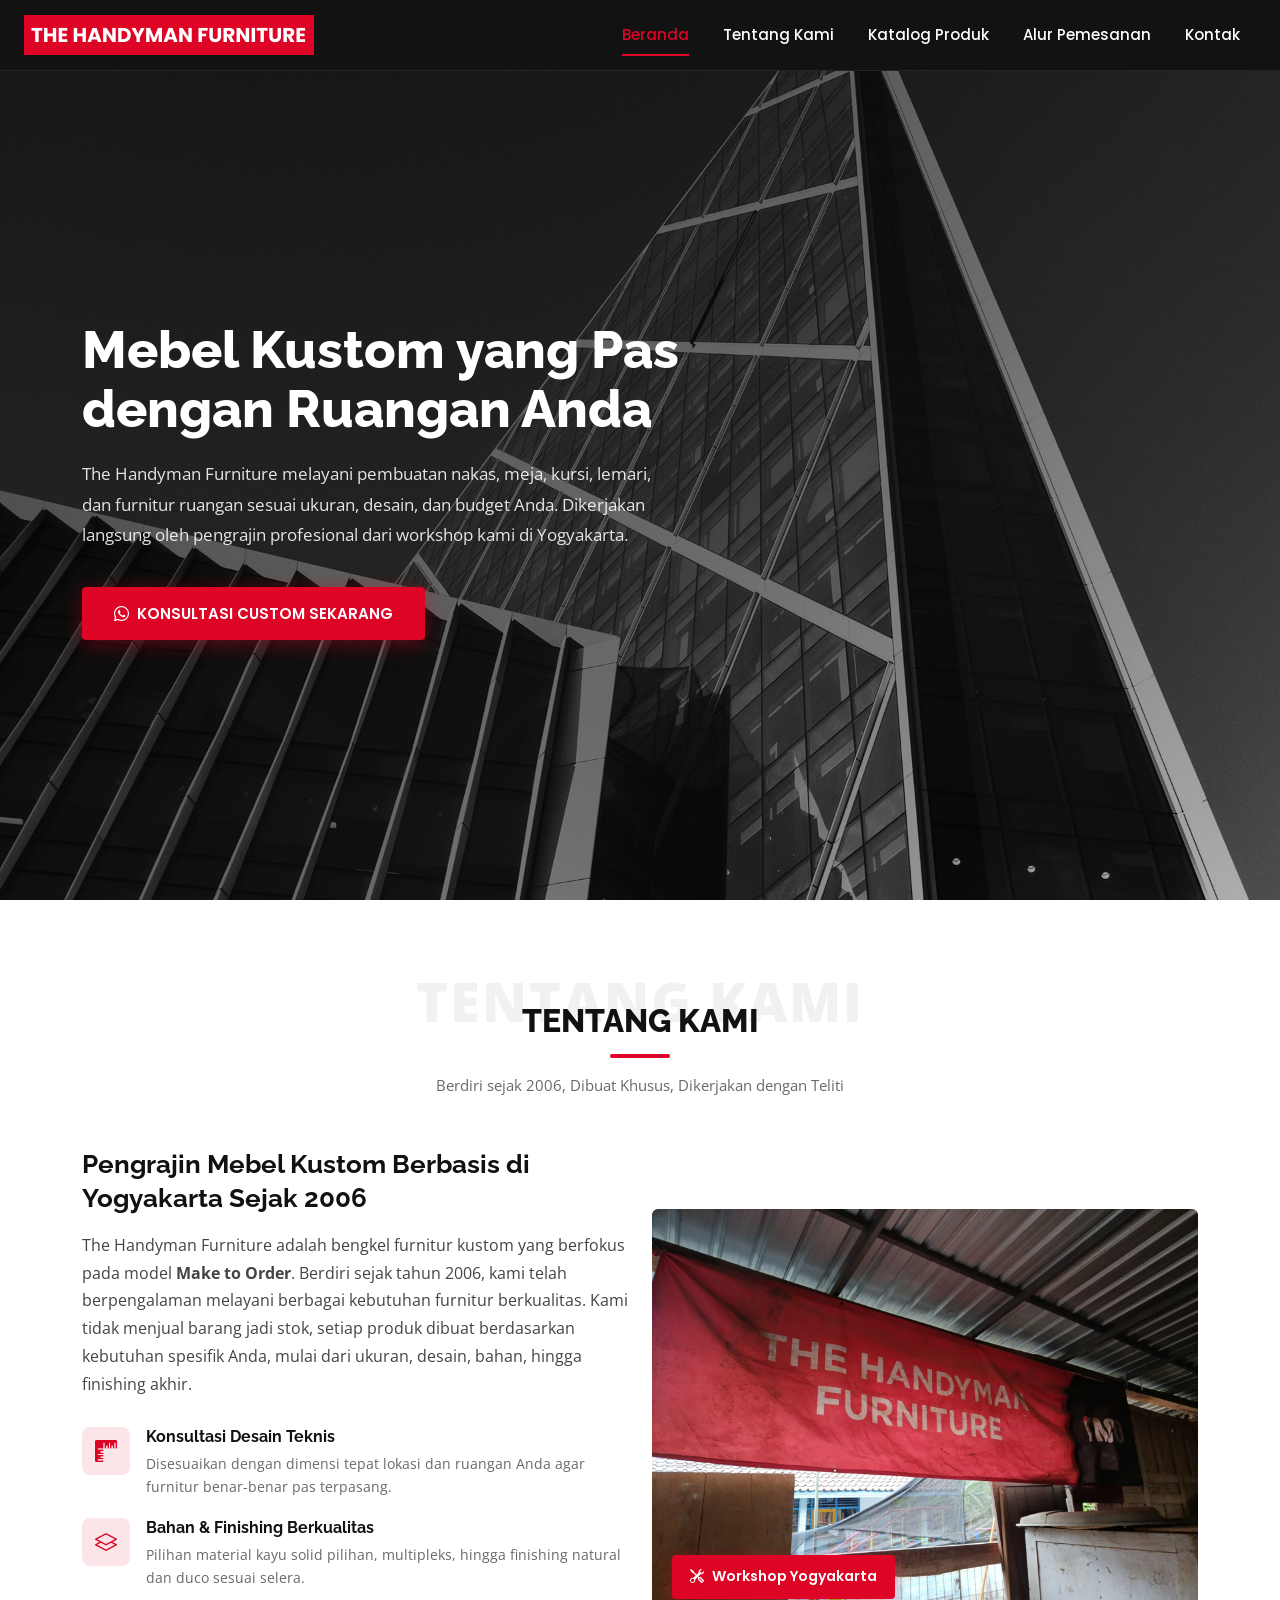
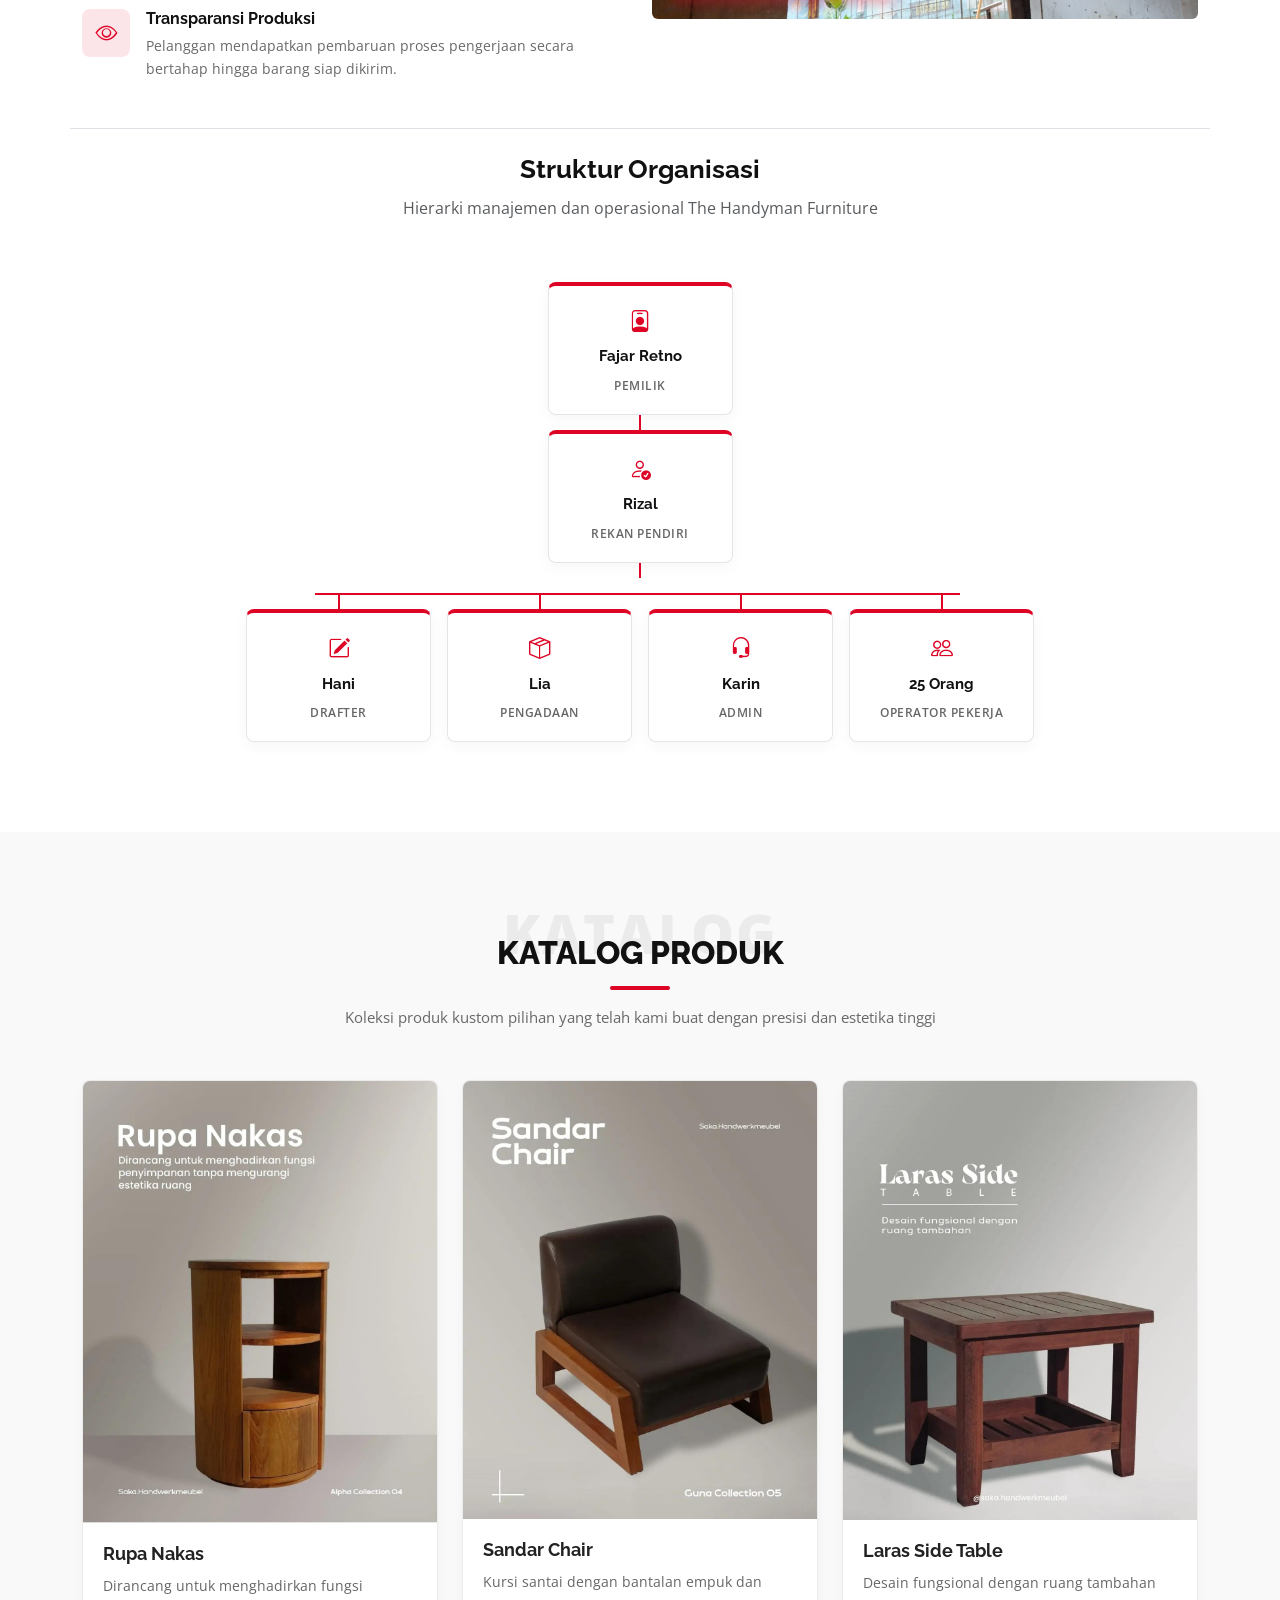
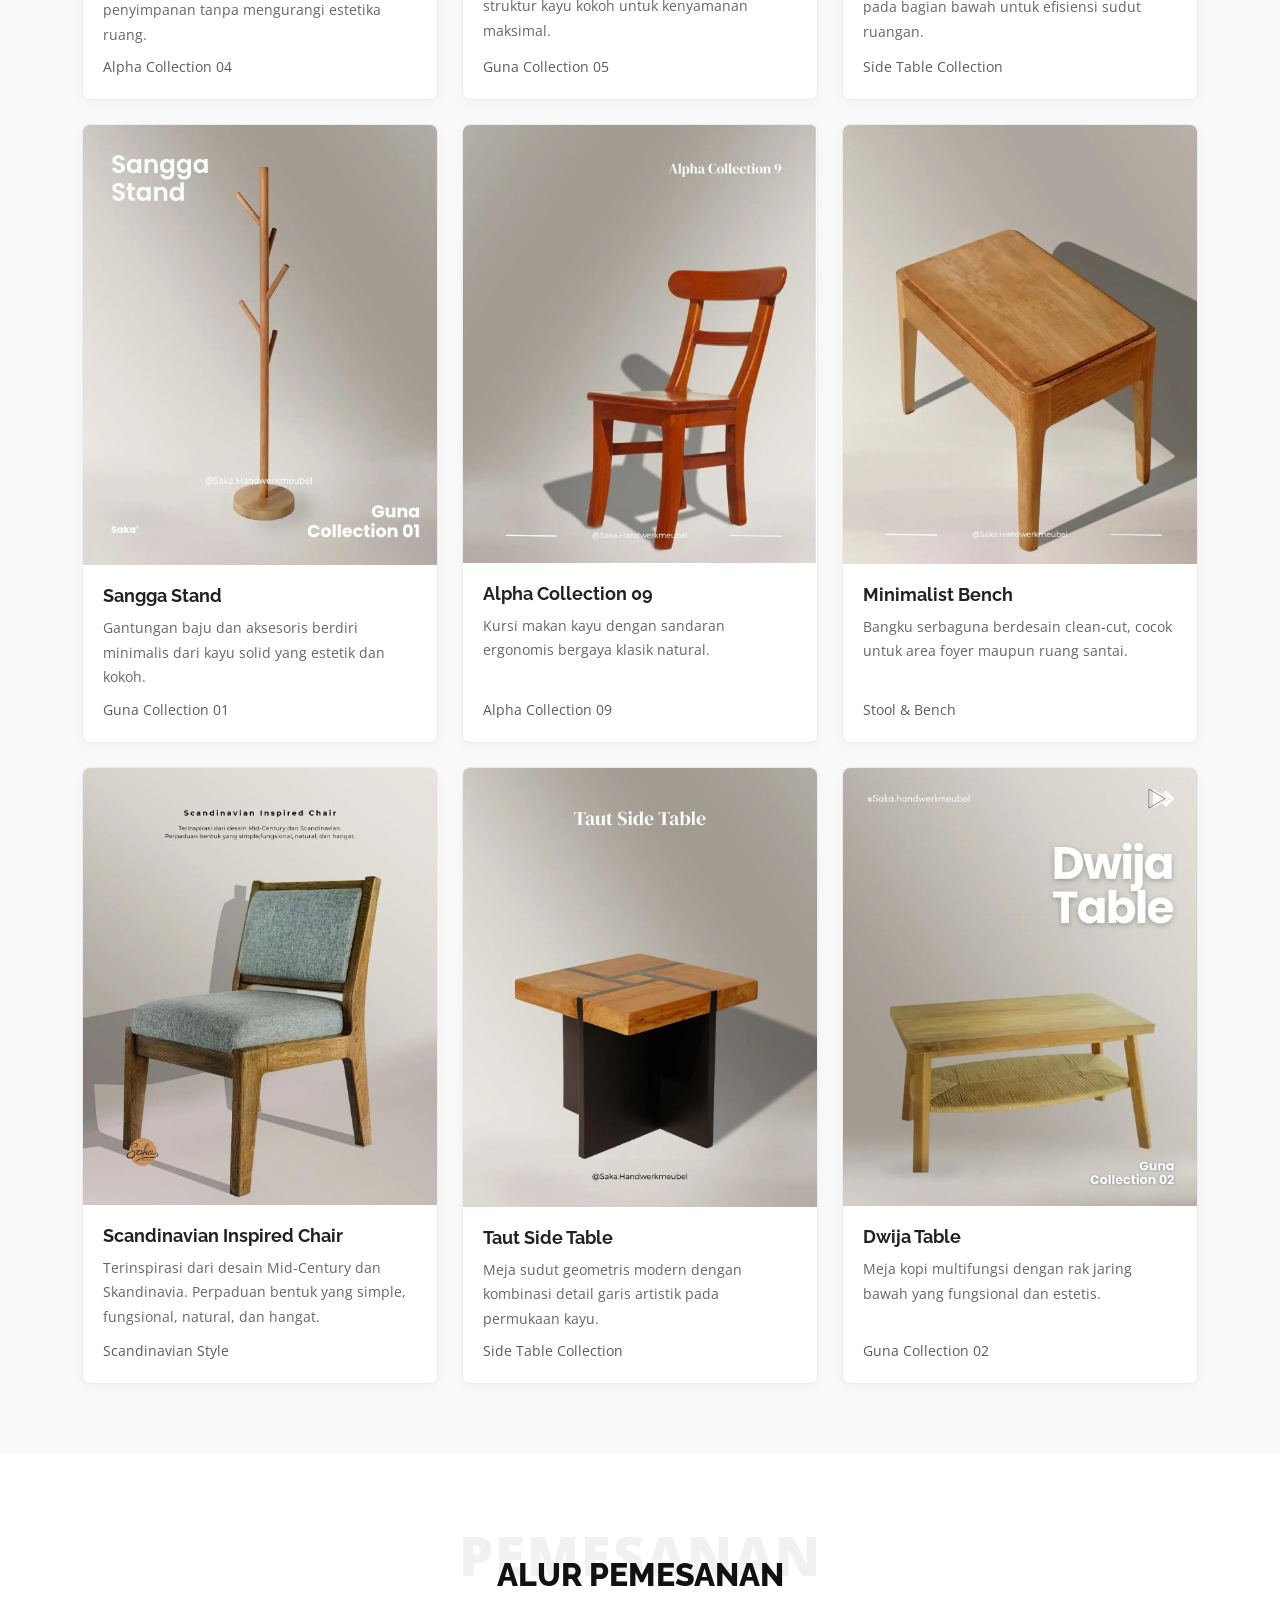
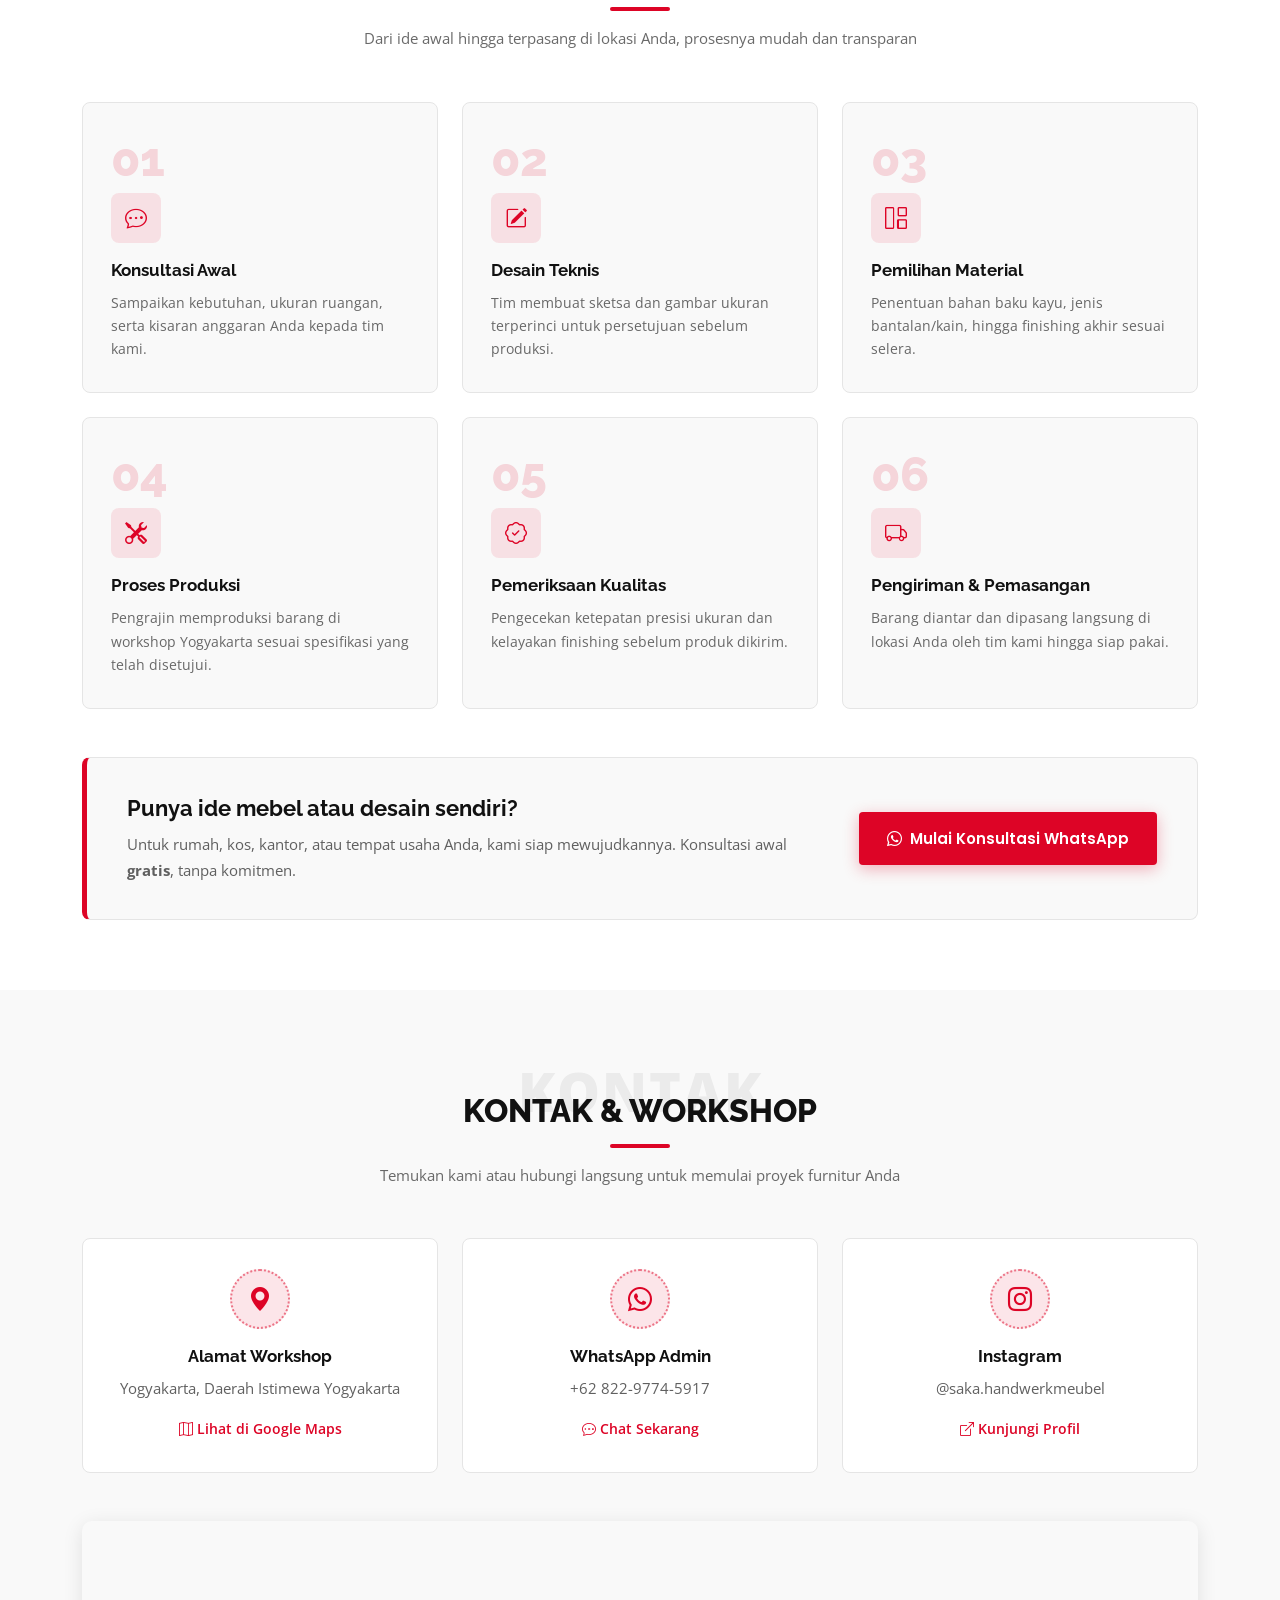
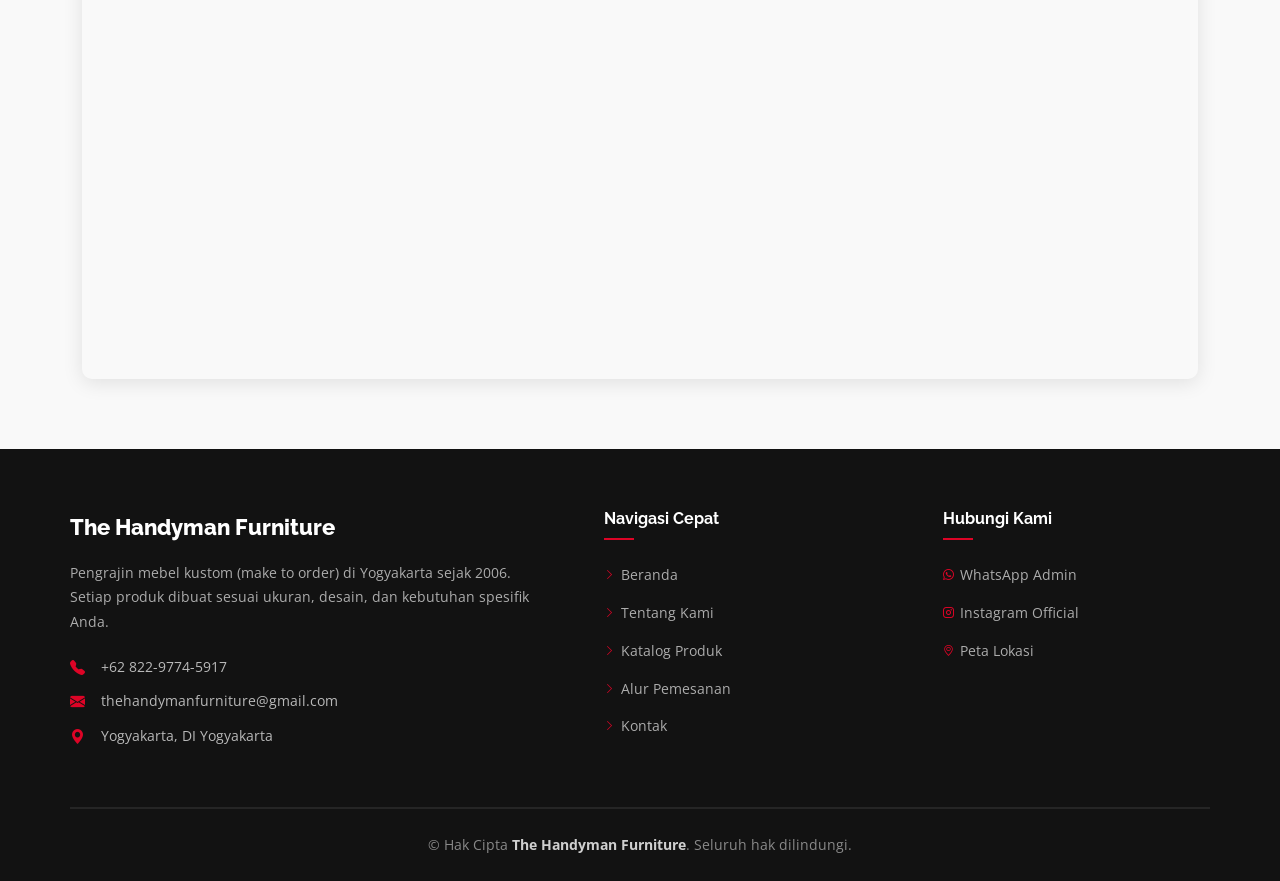
==== index.html @ cf886411 "initial commit" ====
<!DOCTYPE html>
<html lang="id">

<head>
  <meta charset="utf-8">
  <meta content="width=device-width, initial-scale=1.0" name="viewport">
  <title>The Handyman Furniture</title>
  <meta name="description" content="The Handyman Furniture melayani pembuatan mebel kustom (make to order) di Yogyakarta. Meja, kursi, nakas, lemari, dan furnitur ruangan sesuai ukuran dan desain Anda.">
  <meta name="keywords" content="mebel kustom yogyakarta, furniture custom, nakas yogyakarta, kursi kayu, meja kustom, make to order furniture">

  <!-- Favicon -->
  <link href="assets/img/icon-THF.png" rel="icon">
  <link href="assets/img/icon-THF.png" rel="apple-touch-icon">

  <!-- Fonts -->
  <link href="https://fonts.googleapis.com" rel="preconnect">
  <link href="https://fonts.gstatic.com" rel="preconnect" crossorigin>
  <link href="https://fonts.googleapis.com/css2?family=Open+Sans:wght@300;400;500;600;700&family=Poppins:wght@300;400;500;600;700&family=Raleway:wght@300;400;500;600;700;800&display=swap" rel="stylesheet">

  <!-- Vendor CSS -->
  <link href="assets/vendor/bootstrap/css/bootstrap.min.css" rel="stylesheet">
  <link href="assets/vendor/bootstrap-icons/bootstrap-icons.css" rel="stylesheet">
  <link href="assets/vendor/aos/aos.css" rel="stylesheet">

  <!-- Main CSS -->
  <link href="assets/css/main.css" rel="stylesheet">
</head>

<body class="index-page">

  <!-- ======= HEADER / NAVBAR ======= -->
  <header id="header" class="header fixed-top">
    <div class="branding d-flex align-items-center">
      <div class="container-fluid px-4 position-relative d-flex align-items-center justify-content-between">

        <!-- Logo Navbar -->
        <a href="index.html" class="logo d-flex align-items-center">
          <img src="assets/img/logo-navbar.png" alt="The Handyman Furniture Logo" onerror="this.onerror=null; this.src='assets/img/icon-THF.png';">
        </a>

        <!-- Nav Menu -->
        <nav id="navmenu" class="navmenu ms-auto">
          <ul>
            <li><a href="#hero" class="active">Beranda</a></li>
            <li><a href="#tentang">Tentang Kami</a></li>
            <li><a href="#katalog">Katalog Produk</a></li>
            <li><a href="#pemesanan">Alur Pemesanan</a></li>
            <li><a href="#kontak">Kontak</a></li>
          </ul>
          <i class="mobile-nav-toggle d-xl-none bi bi-list" id="mobile-toggle-btn"></i>
        </nav>

      </div>
    </div>
  </header>
  <!-- End Header -->

  <main class="main">

    <!-- ======= BAGIAN 1: HERO SECTION ======= -->
    <section id="hero" class="hero section dark-background">

      <img src="assets/img/hero-bg.jpg" alt="Workshop Mebel Kustom Yogyakarta">

      <div class="container">
        <div class="row justify-content-start">
          <div class="col-lg-8">
            <h2>Mebel Kustom yang Pas dengan Ruangan Anda</h2>
            <p>The Handyman Furniture melayani pembuatan nakas, meja, kursi, lemari, dan furnitur ruangan sesuai ukuran, desain, dan budget Anda. Dikerjakan langsung oleh pengrajin profesional dari workshop kami di Yogyakarta.</p>
            <a href="https://wa.me/6282297745917?text=Halo%20The%20Handyman%20Furniture,%20saya%20ingin%20berkonsultasi%20mengenai%20pembuatan%20furnitur%20kustom%20sesuai%20ukuran%20ruangan%20saya." target="_blank" class="btn-cta-hero">
              <i class="bi bi-whatsapp me-2"></i>KONSULTASI CUSTOM SEKARANG
            </a>
          </div>
        </div>
      </div>

    </section>
    <!-- /Hero Section -->

    <!-- ======= BAGIAN 2: TENTANG KAMI ======= -->
    <section id="tentang" class="about section">

      <div class="container section-title">
        <span>Tentang Kami</span>
        <h2>Tentang Kami</h2>
        <p>Berdiri sejak 2006, Dibuat Khusus, Dikerjakan dengan Teliti</p>
      </div>

      <div class="container">
        <div class="row gy-4 align-items-center mb-5">

          <div class="col-lg-6 order-1 order-lg-2">
            <div class="about-img-wrapper">
              <img src="assets/img/The-Handyman-Furniture-Banner.jpeg" class="img-fluid rounded" alt="The Handyman Furniture Banner" onerror="this.onerror=null; this.src='assets/img/about-workshop.jpg';">
              <div class="about-badge">
                <i class="bi bi-tools"></i>
                <span>Workshop Yogyakarta</span>
              </div>
            </div>
          </div>

          <div class="col-lg-6 order-2 order-lg-1 content">
            <h3>Pengrajin Mebel Kustom Berbasis di Yogyakarta Sejak 2006</h3>
            <p class="about-desc">
              The Handyman Furniture adalah bengkel furnitur kustom yang berfokus pada model <strong>Make to Order</strong>. Berdiri sejak tahun 2006, kami telah berpengalaman melayani berbagai kebutuhan furnitur berkualitas. Kami tidak menjual barang jadi stok, setiap produk dibuat berdasarkan kebutuhan spesifik Anda, mulai dari ukuran, desain, bahan, hingga finishing akhir.
            </p>
            <ul class="about-features">
              <li>
                <div class="feature-icon"><i class="bi bi-rulers"></i></div>
                <div class="feature-text">
                  <h5>Konsultasi Desain Teknis</h5>
                  <p>Disesuaikan dengan dimensi tepat lokasi dan ruangan Anda agar furnitur benar-benar pas terpasang.</p>
                </div>
              </li>
              <li>
                <div class="feature-icon"><i class="bi bi-layers"></i></div>
                <div class="feature-text">
                  <h5>Bahan &amp; Finishing Berkualitas</h5>
                  <p>Pilihan material kayu solid pilihan, multipleks, hingga finishing natural dan duco sesuai selera.</p>
                </div>
              </li>
              <li>
                <div class="feature-icon"><i class="bi bi-eye"></i></div>
                <div class="feature-text">
                  <h5>Transparansi Produksi</h5>
                  <p>Pelanggan mendapatkan pembaruan proses pengerjaan secara bertahap hingga barang siap dikirim.</p>
                </div>
              </li>
            </ul>
          </div>

        </div>

        <!-- Struktur Organisasi Bagan -->
        <div class="row mt-5 pt-4 border-top">
          <div class="col-12 text-center mb-4">
            <h3 class="fw-bold mb-2">Struktur Organisasi</h3>
            <p class="text-muted">Hierarki manajemen dan operasional The Handyman Furniture</p>
          </div>
          
          <div class="col-12">
            <div class="org-chart">
              
              <!-- Level 1: Pemilik -->
              <div class="org-level">
                <div class="org-card">
                  <i class="bi bi-person-badge"></i>
                  <h5>Fajar Retno</h5>
                  <span>Pemilik</span>
                </div>
              </div>

              <!-- Level 2: Rekan Pendiri -->
              <div class="org-level">
                <div class="org-card">
                  <i class="bi bi-person-check"></i>
                  <h5>Rizal</h5>
                  <span>Rekan Pendiri</span>
                </div>
              </div>

              <!-- Level 3: Baris Staf & Operator -->
              <div class="org-level has-branches">
                <div class="row justify-content-center g-3 w-100 m-0">
                  
                  <!-- Hani -->
                  <div class="col-auto">
                    <div class="org-card">
                      <i class="bi bi-pencil-square"></i>
                      <h5>Hani</h5>
                      <span>Drafter</span>
                    </div>
                  </div>

                  <!-- Lia -->
                  <div class="col-auto">
                    <div class="org-card">
                      <i class="bi bi-box-seam"></i>
                      <h5>Lia</h5>
                      <span>Pengadaan</span>
                    </div>
                  </div>

                  <!-- Karin -->
                  <div class="col-auto">
                    <div class="org-card">
                      <i class="bi bi-headset"></i>
                      <h5>Karin</h5>
                      <span>Admin</span>
                    </div>
                  </div>

                  <!-- 25 Orang -->
                  <div class="col-auto">
                    <div class="org-card">
                      <i class="bi bi-people"></i>
                      <h5>25 Orang</h5>
                      <span>Operator Pekerja</span>
                    </div>
                  </div>

                </div>
              </div>

            </div>
          </div>
        </div>
        <!-- /Struktur Organisasi -->

      </div>

    </section>
    <!-- /Tentang Kami Section -->

    <!-- ======= BAGIAN 3: KATALOG PRODUK ======= -->
    <section id="katalog" class="katalog section light-background">

      <div class="container section-title">
        <span>Katalog</span>
        <h2>Katalog Produk</h2>
        <p>Koleksi produk kustom pilihan yang telah kami buat dengan presisi dan estetika tinggi</p>
      </div>

      <div class="container">

        <div class="row g-4" id="katalog-grid">

          <!-- Katalog 1 -->
          <div class="col-lg-4 col-md-6 katalog-item">
            <div class="katalog-card">
              <div class="katalog-img">
                <img src="assets/img/katalog-1.jpeg" alt="Rupa Nakas" class="img-fluid">
              </div>
              <div class="katalog-body">
                <div>
                  <h5>Rupa Nakas</h5>
                  <p>Dirancang untuk menghadirkan fungsi penyimpanan tanpa mengurangi estetika ruang.</p>
                </div>
                <small class="text-muted mt-2 d-block">Alpha Collection 04</small>
              </div>
            </div>
          </div>

          <!-- Katalog 2 -->
          <div class="col-lg-4 col-md-6 katalog-item">
            <div class="katalog-card">
              <div class="katalog-img">
                <img src="assets/img/katalog-2.jpeg" alt="Sandar Chair" class="img-fluid">
              </div>
              <div class="katalog-body">
                <div>
                  <h5>Sandar Chair</h5>
                  <p>Kursi santai dengan bantalan empuk dan struktur kayu kokoh untuk kenyamanan maksimal.</p>
                </div>
                <small class="text-muted mt-2 d-block">Guna Collection 05</small>
              </div>
            </div>
          </div>

          <!-- Katalog 3 -->
          <div class="col-lg-4 col-md-6 katalog-item">
            <div class="katalog-card">
              <div class="katalog-img">
                <img src="assets/img/katalog-3.jpeg" alt="Laras Side Table" class="img-fluid">
              </div>
              <div class="katalog-body">
                <div>
                  <h5>Laras Side Table</h5>
                  <p>Desain fungsional dengan ruang tambahan pada bagian bawah untuk efisiensi sudut ruangan.</p>
                </div>
                <small class="text-muted mt-2 d-block">Side Table Collection</small>
              </div>
            </div>
          </div>

          <!-- Katalog 4 -->
          <div class="col-lg-4 col-md-6 katalog-item">
            <div class="katalog-card">
              <div class="katalog-img">
                <img src="assets/img/katalog-4.jpeg" alt="Sangga Stand" class="img-fluid">
              </div>
              <div class="katalog-body">
                <div>
                  <h5>Sangga Stand</h5>
                  <p>Gantungan baju dan aksesoris berdiri minimalis dari kayu solid yang estetik dan kokoh.</p>
                </div>
                <small class="text-muted mt-2 d-block">Guna Collection 01</small>
              </div>
            </div>
          </div>

          <!-- Katalog 5 -->
          <div class="col-lg-4 col-md-6 katalog-item">
            <div class="katalog-card">
              <div class="katalog-img">
                <img src="assets/img/katalog-5.jpeg" alt="Alpha Collection 9" class="img-fluid">
              </div>
              <div class="katalog-body">
                <div>
                  <h5>Alpha Collection 09</h5>
                  <p>Kursi makan kayu dengan sandaran ergonomis bergaya klasik natural.</p>
                </div>
                <small class="text-muted mt-2 d-block">Alpha Collection 09</small>
              </div>
            </div>
          </div>

          <!-- Katalog 6 -->
          <div class="col-lg-4 col-md-6 katalog-item">
            <div class="katalog-card">
              <div class="katalog-img">
                <img src="assets/img/katalog-6.jpeg" alt="Minimalist Bench" class="img-fluid">
              </div>
              <div class="katalog-body">
                <div>
                  <h5>Minimalist Bench</h5>
                  <p>Bangku serbaguna berdesain clean-cut, cocok untuk area foyer maupun ruang santai.</p>
                </div>
                <small class="text-muted mt-2 d-block">Stool &amp; Bench</small>
              </div>
            </div>
          </div>

          <!-- Katalog 7 -->
          <div class="col-lg-4 col-md-6 katalog-item">
            <div class="katalog-card">
              <div class="katalog-img">
                <img src="assets/img/katalog-7.jpeg" alt="Scandinavian Inspired Chair" class="img-fluid">
              </div>
              <div class="katalog-body">
                <div>
                  <h5>Scandinavian Inspired Chair</h5>
                  <p>Terinspirasi dari desain Mid-Century dan Skandinavia. Perpaduan bentuk yang simple, fungsional, natural, dan hangat.</p>
                </div>
                <small class="text-muted mt-2 d-block">Scandinavian Style</small>
              </div>
            </div>
          </div>

          <!-- Katalog 8 -->
          <div class="col-lg-4 col-md-6 katalog-item">
            <div class="katalog-card">
              <div class="katalog-img">
                <img src="assets/img/katalog-8.jpeg" alt="Taut Side Table" class="img-fluid">
              </div>
              <div class="katalog-body">
                <div>
                  <h5>Taut Side Table</h5>
                  <p>Meja sudut geometris modern dengan kombinasi detail garis artistik pada permukaan kayu.</p>
                </div>
                <small class="text-muted mt-2 d-block">Side Table Collection</small>
              </div>
            </div>
          </div>

          <!-- Katalog 9 -->
          <div class="col-lg-4 col-md-6 katalog-item">
            <div class="katalog-card">
              <div class="katalog-img">
                <img src="assets/img/katalog-9.jpeg" alt="Dwija Table" class="img-fluid">
              </div>
              <div class="katalog-body">
                <div>
                  <h5>Dwija Table</h5>
                  <p>Meja kopi multifungsi dengan rak jaring bawah yang fungsional dan estetis.</p>
                </div>
                <small class="text-muted mt-2 d-block">Guna Collection 02</small>
              </div>
            </div>
          </div>

        </div>

      </div>
    </section>
    <!-- /Katalog Section -->

    <!-- ======= BAGIAN 4: ALUR PEMESANAN ======= -->
    <section id="pemesanan" class="pemesanan section">

      <div class="container section-title">
        <span>Pemesanan</span>
        <h2>Alur Pemesanan</h2>
        <p>Dari ide awal hingga terpasang di lokasi Anda, prosesnya mudah dan transparan</p>
      </div>

      <div class="container">

        <div class="row g-4 mb-5">

          <div class="col-lg-4 col-md-6">
            <div class="step-card">
              <div class="step-number">01</div>
              <div class="step-icon"><i class="bi bi-chat-dots"></i></div>
              <h5>Konsultasi Awal</h5>
              <p>Sampaikan kebutuhan, ukuran ruangan, serta kisaran anggaran Anda kepada tim kami.</p>
            </div>
          </div>

          <div class="col-lg-4 col-md-6">
            <div class="step-card">
              <div class="step-number">02</div>
              <div class="step-icon"><i class="bi bi-pencil-square"></i></div>
              <h5>Desain Teknis</h5>
              <p>Tim membuat sketsa dan gambar ukuran terperinci untuk persetujuan sebelum produksi.</p>
            </div>
          </div>

          <div class="col-lg-4 col-md-6">
            <div class="step-card">
              <div class="step-number">03</div>
              <div class="step-icon"><i class="bi bi-grid-1x2"></i></div>
              <h5>Pemilihan Material</h5>
              <p>Penentuan bahan baku kayu, jenis bantalan/kain, hingga finishing akhir sesuai selera.</p>
            </div>
          </div>

          <div class="col-lg-4 col-md-6">
            <div class="step-card">
              <div class="step-number">04</div>
              <div class="step-icon"><i class="bi bi-tools"></i></div>
              <h5>Proses Produksi</h5>
              <p>Pengrajin memproduksi barang di workshop Yogyakarta sesuai spesifikasi yang telah disetujui.</p>
            </div>
          </div>

          <div class="col-lg-4 col-md-6">
            <div class="step-card">
              <div class="step-number">05</div>
              <div class="step-icon"><i class="bi bi-patch-check"></i></div>
              <h5>Pemeriksaan Kualitas</h5>
              <p>Pengecekan ketepatan presisi ukuran dan kelayakan finishing sebelum produk dikirim.</p>
            </div>
          </div>

          <div class="col-lg-4 col-md-6">
            <div class="step-card">
              <div class="step-number">06</div>
              <div class="step-icon"><i class="bi bi-truck"></i></div>
              <h5>Pengiriman &amp; Pemasangan</h5>
              <p>Barang diantar dan dipasang langsung di lokasi Anda oleh tim kami hingga siap pakai.</p>
            </div>
          </div>

        </div>

        <!-- CTA Box -->
        <div class="cta-box">
          <div class="row align-items-center">
            <div class="col-lg-8 col-md-7">
              <h4>Punya ide mebel atau desain sendiri?</h4>
              <p>Untuk rumah, kos, kantor, atau tempat usaha Anda, kami siap mewujudkannya. Konsultasi awal <strong>gratis</strong>, tanpa komitmen.</p>
            </div>
            <div class="col-lg-4 col-md-5 text-md-end mt-3 mt-md-0">
              <a href="https://wa.me/6282297745917?text=Halo%20The%20Handyman%20Furniture,%20saya%20punya%20ide%20desain%20furnitur%20kustom%20sendiri%20dan%20ingin%20berkonsultasi." target="_blank" class="btn-cta-wa">
                <i class="bi bi-whatsapp me-2"></i>Mulai Konsultasi WhatsApp
              </a>
            </div>
          </div>
        </div>

      </div>
    </section>
    <!-- /Pemesanan Section -->

    <!-- ======= BAGIAN 5: KONTAK & WORKSHOP ======= -->
    <section id="kontak" class="contact section light-background">

      <div class="container section-title">
        <span>Kontak</span>
        <h2>Kontak &amp; Workshop</h2>
        <p>Temukan kami atau hubungi langsung untuk memulai proyek furnitur Anda</p>
      </div>

      <div class="container">

        <!-- Info Kontak Cards -->
        <div class="row g-4 mb-5">

          <div class="col-lg-4 col-md-6">
            <div class="contact-info-card">
              <div class="contact-icon">
                <i class="bi bi-geo-alt-fill"></i>
              </div>
              <h5>Alamat Workshop</h5>
              <p>Yogyakarta, Daerah Istimewa Yogyakarta</p>
              <a href="https://maps.app.goo.gl/MsPzW9Czju63jCnK8" target="_blank" class="contact-link">
                <i class="bi bi-map me-1"></i>Lihat di Google Maps
              </a>
            </div>
          </div>

          <div class="col-lg-4 col-md-6">
            <div class="contact-info-card">
              <div class="contact-icon">
                <i class="bi bi-whatsapp"></i>
              </div>
              <h5>WhatsApp Admin</h5>
              <p>+62 822-9774-5917</p>
              <a href="https://wa.me/6282297745917?text=Halo%20Admin%20The%20Handyman%20Furniture,%20saya%20mendapatkan%20kontak%20ini%20dari%20website%20dan%20ingin%20bertanya%20mengenai%20pembuatan%20furnitur." target="_blank" class="contact-link">
                <i class="bi bi-chat-dots me-1"></i>Chat Sekarang
              </a>
            </div>
          </div>

          <div class="col-lg-4 col-md-6">
            <div class="contact-info-card">
              <div class="contact-icon">
                <i class="bi bi-instagram"></i>
              </div>
              <h5>Instagram</h5>
              <p>@saka.handwerkmeubel</p>
              <a href="https://www.instagram.com/saka.handwerkmeubel?obrf=ZGxpM3g4eDdvYmo=" target="_blank" class="contact-link">
                <i class="bi bi-box-arrow-up-right me-1"></i>Kunjungi Profil
              </a>
            </div>
          </div>

        </div>

        <!-- Maps Embed -->
        <div class="row g-4">
          <div class="col-12">
            <div class="maps-wrapper">
              <iframe src="https://www.google.com/maps/embed?pb=!1m18!1m12!1m3!1d3952.8086456517185!2d110.43275337476688!3d-7.810071092210555!2m3!1f0!2f0!3f0!3m2!1i1024!2i768!4f13.1!3m3!1m2!1s0x2e7a51d0bd9cf63f%3A0x7c49a133e078d2d2!2sThe%20Handyman%20-%20Workshop%20Furniture!5e0!3m2!1sid!2sid!4v1794508649627!5m2!1sid!2sid" width="100%" height="450" style="border:0; border-radius: 8px;" allowfullscreen="" loading="lazy" referrerpolicy="strict-origin-when-cross-origin" title="Lokasi Workshop The Handyman Furniture Yogyakarta"></iframe>
            </div>
          </div>
        </div>

      </div>
    </section>
    <!-- /Kontak Section -->

  </main>
  <!-- End Main -->

  <!-- ======= FOOTER ======= -->
  <footer id="footer" class="footer dark-background">

    <div class="container footer-top">
      <div class="row gy-4 justify-content-between">

        <!-- Kolom Brand -->
        <div class="col-lg-5 col-md-6">
          <div class="footer-brand">
            <a href="index.html" class="footer-logo">The Handyman Furniture</a>
            <p>Pengrajin mebel kustom (make to order) di Yogyakarta sejak 2006. Setiap produk dibuat sesuai ukuran, desain, dan kebutuhan spesifik Anda.</p>
            <div class="footer-contact-info">
              <p><i class="bi bi-telephone-fill me-2"></i>+62 822-9774-5917</p>
              <p><i class="bi bi-envelope-fill me-2"></i>thehandymanfurniture@gmail.com</p>
              <p><i class="bi bi-geo-alt-fill me-2"></i>Yogyakarta, DI Yogyakarta</p>
            </div>
          </div>
        </div>

        <!-- Kolom 1: Navigasi Cepat -->
        <div class="col-lg-3 col-md-3 col-6">
          <div class="footer-links">
            <h4>Navigasi Cepat</h4>
            <ul>
              <li><a href="#hero"><i class="bi bi-chevron-right"></i> Beranda</a></li>
              <li><a href="#tentang"><i class="bi bi-chevron-right"></i> Tentang Kami</a></li>
              <li><a href="#katalog"><i class="bi bi-chevron-right"></i> Katalog Produk</a></li>
              <li><a href="#pemesanan"><i class="bi bi-chevron-right"></i> Alur Pemesanan</a></li>
              <li><a href="#kontak"><i class="bi bi-chevron-right"></i> Kontak</a></li>
            </ul>
          </div>
        </div>

        <!-- Kolom 2: Hubungi Kami -->
        <div class="col-lg-3 col-md-3 col-6">
          <div class="footer-links">
            <h4>Hubungi Kami</h4>
            <ul>
              <li><a href="https://wa.me/6282297745917" target="_blank"><i class="bi bi-whatsapp"></i> WhatsApp Admin</a></li>
              <li><a href="https://www.instagram.com/saka.handwerkmeubel" target="_blank"><i class="bi bi-instagram"></i> Instagram Official</a></li>
              <li><a href="https://maps.app.goo.gl/MsPzW9Czju63jCnK8" target="_blank"><i class="bi bi-geo-alt"></i> Peta Lokasi</a></li>
            </ul>
          </div>
        </div>

      </div>
    </div>

    <!-- Copyright -->
    <div class="container copyright text-center">
      <p>&copy; Hak Cipta <strong>The Handyman Furniture</strong>. Seluruh hak dilindungi.</p>
    </div>

  </footer>
  <!-- End Footer -->

  <!-- Vendor JS Files -->
  <script src="assets/vendor/bootstrap/js/bootstrap.bundle.min.js"></script>

  <!-- Skrip Mandiri untuk Menu Mobile dan Scrollspy Navbar -->
  <script>
    document.addEventListener('DOMContentLoaded', () => {
      // 1. Toggle Menu Mobile
      const mobileToggle = document.getElementById('mobile-toggle-btn');
      const navLinks = document.querySelectorAll('#navmenu a');

      if (mobileToggle) {
        mobileToggle.addEventListener('click', function() {
          document.querySelector('body').classList.toggle('mobile-nav-active');
          this.classList.toggle('bi-list');
          this.classList.toggle('bi-x');
        });
      }

      // Tutup menu mobile otomatis saat tautan diklik
      navLinks.forEach(link => {
        link.addEventListener('click', () => {
          if (document.body.classList.contains('mobile-nav-active')) {
            document.body.classList.remove('mobile-nav-active');
            if (mobileToggle) {
              mobileToggle.classList.add('bi-list');
              mobileToggle.classList.remove('bi-x');
            }
          }
        });
      });

      // 2. Scrollspy Navbar (Otomatis berpindah aktif sesuai posisi scroll)
      const sections = document.querySelectorAll('section[id]');

      function updateActiveNav() {
        const scrollPosition = window.scrollY + 200;

        sections.forEach(section => {
          const sectionTop = section.offsetTop;
          const sectionHeight = section.offsetHeight;
          const sectionId = section.getAttribute('id');

          if (scrollPosition >= sectionTop && scrollPosition < sectionTop + sectionHeight) {
            navLinks.forEach(link => {
              link.classList.remove('active');
              if (link.getAttribute('href') === `#${sectionId}`) {
                link.classList.add('active');
              }
            });
          }
        });
      }

      window.addEventListener('scroll', updateActiveNav);
      updateActiveNav();
    });
  </script>

</body>

</html>
---- assets/css/main.css ----
/**
 * The Handyman Furniture - main.css
 * Brand: Mebel Kustom Yogyakarta (Make to Order)
 * Based on Day Bootstrap Template, fully customized
 */

/*--------------------------------------------------------------
# Font & Color Variables
--------------------------------------------------------------*/
:root {
  --default-font: "Open Sans", system-ui, -apple-system, "Segoe UI", Roboto, "Helvetica Neue", Arial, sans-serif;
  --heading-font: "Raleway", sans-serif;
  --nav-font: "Poppins", sans-serif;
}

/* Brand Color Palette */
:root {
  --accent-color: #DD0426;          /* Candy Apple Red - CTA, hover, aktif */
  --accent-dark: #b8001f;           /* Candy Apple Red darker (hover state) */
  --background-color: #FFFFFF;      /* White - background utama */
  --surface-color: #F9F9F9;         /* Surface Gray - card, box */
  --border-color: #E5E5E5;          /* Border Gray - garis tepi */
  --heading-color: #111111;         /* Text Dark - judul */
  --default-color: #444444;         /* Teks body */
  --contrast-color: #FFFFFF;        /* Teks di atas warna aksen */
  --night-color: #121212;           /* Navbar, Footer */
}

/* Nav Colors */
:root {
  --nav-color: #FFFFFF;
  --nav-hover-color: #DD0426;
  --nav-mobile-background-color: #1a1a1a;
  --nav-dropdown-background-color: #1a1a1a;
  --nav-dropdown-color: #FFFFFF;
  --nav-dropdown-hover-color: #DD0426;
}

/* Light Background Preset (untuk section bergantian) */
.light-background {
  --background-color: #F9F9F9;
  --surface-color: #FFFFFF;
}

/* Dark Background Preset */
.dark-background {
  --background-color: #0d0d0d;
  --default-color: #FFFFFF;
  --heading-color: #FFFFFF;
  --surface-color: #1e1e1e;
  --contrast-color: #FFFFFF;
}

/* Smooth Scroll */
:root {
  scroll-behavior: smooth;
}

/*--------------------------------------------------------------
# General Styling
--------------------------------------------------------------*/
body {
  color: var(--default-color);
  background-color: var(--background-color);
  font-family: var(--default-font);
  line-height: 1.7;
}

a {
  color: var(--accent-color);
  text-decoration: none;
  transition: 0.3s;
}

a:hover {
  color: var(--accent-dark);
  text-decoration: none;
}

h1, h2, h3, h4, h5, h6 {
  color: var(--heading-color);
  font-family: var(--heading-font);
  line-height: 1.3;
}

img {
  max-width: 100%;
}

section, .section {
  color: var(--default-color);
  background-color: var(--background-color);
  padding: 70px 0;
  scroll-margin-top: 100px;
  overflow: clip;
}

@media (max-width: 1199px) {
  section, .section {
    scroll-margin-top: 66px;
    padding: 50px 0;
  }
}

/*--------------------------------------------------------------
# Preloader & Scroll Top
--------------------------------------------------------------*/
#preloader, .scroll-top {
  display: none !important;
}

/*--------------------------------------------------------------
# Disable AOS animation delay on mobile
--------------------------------------------------------------*/
@media screen and (max-width: 768px) {
  [data-aos-delay] {
    transition-delay: 0 !important;
  }
}

/*--------------------------------------------------------------
# Section Titles
--------------------------------------------------------------*/
.section-title {
  text-align: center;
  padding: 30px 0;
  margin-bottom: 20px;
  position: relative;
}

.section-title h2 {
  font-size: 32px;
  font-weight: 800;
  text-transform: uppercase;
  margin-bottom: 15px;
  color: var(--heading-color);
  position: relative;
  z-index: 2;
}

.section-title h2::after {
  content: "";
  display: block;
  width: 60px;
  height: 4px;
  background-color: var(--accent-color);
  margin: 12px auto 0;
  border-radius: 2px;
}

.section-title span {
  position: absolute;
  top: 4px;
  color: color-mix(in srgb, var(--heading-color), transparent 94%);
  left: 0;
  right: 0;
  z-index: 1;
  font-weight: 800;
  font-size: 54px;
  text-transform: uppercase;
  line-height: 1;
  letter-spacing: 2px;
}

.section-title p {
  margin-bottom: 0;
  position: relative;
  z-index: 2;
  color: color-mix(in srgb, var(--default-color), transparent 20%);
  font-size: 15px;
}

@media (max-width: 575px) {
  .section-title h2 { font-size: 26px; }
  .section-title span { font-size: 36px; }
}

/*--------------------------------------------------------------
# HEADER / NAVBAR
--------------------------------------------------------------*/
.header {
  background-color: var(--night-color);
  color: #FFFFFF;
  transition: all 0.4s;
  z-index: 997;
}

.header .branding {
  min-height: 70px;
  background-color: var(--night-color);
  border-bottom: 1px solid rgba(255,255,255,0.08);
}

.header .logo {
  display: flex;
  align-items: center;
  gap: 10px;
  text-decoration: none;
}

.header .logo img {
  max-height: 40px;
  width: auto;
}

.header .logo .sitename {
  font-family: var(--heading-font);
  font-size: 20px;
  font-weight: 700;
  color: #FFFFFF;
  margin: 0;
  letter-spacing: 0.5px;
  white-space: nowrap;
}

@media (min-width: 1200px) {
  .navmenu ul {
    margin: 0;
    padding: 0;
    display: flex;
    list-style: none;
    align-items: center;
    gap: 2px;
  }

  .navmenu li {
    position: relative;
  }

  .navmenu a,
  .navmenu a:focus {
    color: var(--nav-color);
    padding: 22px 16px;
    font-size: 15px;
    font-family: var(--nav-font);
    font-weight: 500;
    display: flex;
    align-items: center;
    white-space: nowrap;
    transition: 0.3s;
    position: relative;
  }

  .navmenu a::after {
    content: "";
    position: absolute;
    bottom: 14px;
    left: 16px;
    right: 16px;
    height: 2px;
    background-color: var(--accent-color);
    transform: scaleX(0);
    transition: transform 0.3s ease;
  }

  .navmenu li:hover > a::after,
  .navmenu .active::after {
    transform: scaleX(1);
  }

  .navmenu li:hover > a,
  .navmenu .active,
  .navmenu .active:focus {
    color: var(--accent-color);
  }
}

@media (max-width: 1199px) {
  .mobile-nav-toggle {
    color: #FFFFFF;
    font-size: 28px;
    line-height: 0;
    margin-right: 10px;
    cursor: pointer;
    transition: color 0.3s;
  }

  .navmenu ul {
    display: none;
    list-style: none;
    position: absolute;
    inset: 70px 20px 20px 20px;
    padding: 10px 0;
    margin: 0;
    border-radius: 8px;
    background-color: var(--nav-mobile-background-color);
    overflow-y: auto;
    z-index: 9998;
    box-shadow: 0 10px 40px rgba(0,0,0,0.5);
    border: 1px solid rgba(255,255,255,0.1);
  }

  .navmenu a,
  .navmenu a:focus {
    color: var(--nav-dropdown-color);
    padding: 14px 24px;
    font-family: var(--nav-font);
    font-size: 16px;
    font-weight: 500;
    display: flex;
    align-items: center;
    justify-content: space-between;
    border-bottom: 1px solid rgba(255,255,255,0.06);
  }

  .navmenu a:last-child {
    border-bottom: none;
  }

  .navmenu a:hover,
  .navmenu .active,
  .navmenu .active:focus {
    color: var(--accent-color);
    background: rgba(221, 4, 38, 0.08);
  }

  .mobile-nav-active {
    overflow: hidden;
  }

  .mobile-nav-active .mobile-nav-toggle {
    color: #fff;
    position: absolute;
    font-size: 32px;
    top: 18px;
    right: 15px;
    z-index: 9999;
  }

  .mobile-nav-active .navmenu {
    position: fixed;
    inset: 0;
    background: rgba(0, 0, 0, 0.75);
  }

  .mobile-nav-active .navmenu > ul {
    display: block;
  }
}

/*--------------------------------------------------------------
# HERO SECTION
--------------------------------------------------------------*/
.hero {
  width: 100%;
  min-height: 100vh;
  position: relative;
  padding: 160px 0 100px 0;
  display: flex;
  align-items: center;
  justify-content: center;
  overflow: hidden;
}

.hero img {
  position: absolute;
  inset: 0;
  width: 100%;
  height: 100%;
  object-fit: cover;
  z-index: 1;
}

.hero::before {
  content: "";
  background: linear-gradient(
    135deg,
    rgba(0,0,0,0.75) 0%,
    rgba(18,18,18,0.6) 60%,
    rgba(0,0,0,0.3) 100%
  );
  position: absolute;
  inset: 0;
  z-index: 2;
}

.hero .container {
  position: relative;
  z-index: 3;
}

.hero h2 {
  font-size: 52px;
  font-weight: 800;
  color: #FFFFFF;
  line-height: 1.15;
  margin-bottom: 20px;
}

.hero p {
  font-size: 17px;
  color: rgba(255,255,255,0.88);
  line-height: 1.8;
  margin-bottom: 36px;
  max-width: 600px;
}

.btn-cta-hero {
  display: inline-flex;
  align-items: center;
  background-color: var(--accent-color);
  color: #FFFFFF !important;
  font-family: var(--nav-font);
  font-weight: 600;
  font-size: 15px;
  padding: 14px 32px;
  border-radius: 4px;
  text-transform: uppercase;
  transition: all 0.3s ease;
  box-shadow: 0 4px 20px rgba(221, 4, 38, 0.4);
}

.btn-cta-hero:hover {
  background-color: var(--accent-dark);
  transform: translateY(-2px);
  color: #FFFFFF !important;
}

/*--------------------------------------------------------------
# TENTANG KAMI & STRUKTUR ORGANISASI
--------------------------------------------------------------*/
.about .about-desc {
  color: var(--default-color);
  font-size: 15.5px;
  margin-bottom: 28px;
  line-height: 1.8;
}

.about h3 {
  font-size: 26px;
  font-weight: 700;
  color: var(--heading-color);
  margin-bottom: 16px;
}

.about-img-wrapper {
  position: relative;
  display: inline-block;
  width: 100%;
}

.about-img-wrapper img {
  width: 100%;
  border-radius: 8px;
  object-fit: cover;
  max-height: 460px;
}

.about-badge {
  position: absolute;
  bottom: 20px;
  left: 20px;
  background-color: var(--accent-color);
  color: #FFFFFF;
  padding: 10px 18px;
  border-radius: 4px;
  display: flex;
  align-items: center;
  gap: 8px;
  font-family: var(--nav-font);
  font-size: 14px;
  font-weight: 600;
  box-shadow: 0 4px 15px rgba(221, 4, 38, 0.4);
}

.about-features {
  list-style: none;
  padding: 0;
  margin: 0;
  display: flex;
  flex-direction: column;
  gap: 20px;
}

.about-features li {
  display: flex;
  gap: 16px;
  align-items: flex-start;
}

.feature-icon {
  flex-shrink: 0;
  width: 48px;
  height: 48px;
  background-color: color-mix(in srgb, var(--accent-color), transparent 90%);
  border-radius: 8px;
  display: flex;
  align-items: center;
  justify-content: center;
}

.feature-icon i {
  font-size: 22px;
  color: var(--accent-color);
}

.feature-text h5 {
  font-size: 16px;
  font-weight: 700;
  margin-bottom: 4px;
  color: var(--heading-color);
}

.feature-text p {
  font-size: 14px;
  color: color-mix(in srgb, var(--default-color), transparent 20%);
  margin: 0;
  line-height: 1.65;
}

/* BAGAN STRUKTUR ORGANISASI (ULTIMATE TIGHT & PERFECT) */
.org-chart {
  display: flex;
  flex-direction: column;
  align-items: center;
  position: relative;
  padding: 20px 0;
  width: 100%;
}

.org-level {
  display: flex;
  justify-content: center;
  position: relative;
  width: 100%;
  margin-bottom: 15px; /* Jarak antar level atas diperkecil agar lebih naik */
}

.org-level:last-child {
  margin-bottom: 0;
}

/* 1. Garis vertikal dari Fajar Retno ke Rizal */
.org-level:first-child:after {
  content: '';
  position: absolute;
  bottom: -15px;
  left: 50%;
  transform: translateX(-50%);
  width: 2px;
  height: 15px;
  background-color: var(--accent-color);
}

/* 2. Garis vertikal dari Rizal turun ke bawah */
.org-level:nth-child(2):after {
  content: '';
  position: absolute;
  bottom: -15px;
  left: 50%;
  transform: translateX(-50%);
  width: 2px;
  height: 15px;
  background-color: var(--accent-color);
}

/* 3. Level baris bawah (4 card) */
.org-level.has-branches {
  position: relative;
  padding-top: 15px; /* Dinaikkan agar card lebih dekat ke garis */
}

.org-level.has-branches .row {
  position: relative;
  display: flex;
  justify-content: center;
  align-items: center;
  width: 100%;
  max-width: 860px;
  margin: 0 auto;
  gap: 16px;
}

/* Garis Horizontal Penghubung Utama */
.org-level.has-branches .row::before {
  content: '';
  position: absolute;
  top: 0;
  left: 105px;  /* Pas di tengah atas card Hani */
  right: 110px; /* Pas di tengah atas card 25 Orang (dipangkas agar tidak kelebihan) */
  height: 2px;
  background-color: var(--accent-color);
}

/* 4. Garis Vertikal Kecil di Atas Masing-masing 4 Card */
.org-level.has-branches .col-auto {
  position: relative;
  padding: 0;
}

.org-level.has-branches .col-auto:before {
  content: '';
  position: absolute;
  top: -15px;
  left: 50%;
  transform: translateX(-50%);
  width: 2px;
  height: 15px; /* Disesuaikan pendek agar tersambung pas */
  background-color: var(--accent-color);
}

.org-card {
  background: #ffffff;
  border: 1px solid var(--border-color);
  border-top: 4px solid var(--accent-color);
  border-radius: 8px;
  padding: 16px 20px;
  text-align: center;
  box-shadow: 0 4px 15px rgba(0,0,0,0.04);
  transition: transform 0.3s ease;
  width: 185px;
}

.org-card:hover {
  transform: translateY(-3px);
  box-shadow: 0 6px 20px rgba(0,0,0,0.08);
}

.org-card h5 {
  font-size: 15px;
  font-weight: 700;
  color: var(--heading-color);
  margin-bottom: 4px;
}

.org-card span {
  font-size: 12px;
  color: #666;
  font-weight: 600;
  text-transform: uppercase;
  letter-spacing: 0.5px;
}

.org-card i {
  font-size: 22px;
  color: var(--accent-color);
  margin-bottom: 8px;
  display: block;
}

@media (max-width: 992px) {
  .org-level.has-branches .row::before,
  .org-level.has-branches .col-auto:before {
    display: none;
  }
}

/*--------------------------------------------------------------
# KATALOG PRODUK
--------------------------------------------------------------*/
.katalog-card {
  height: 100%;
  display: flex;
  flex-direction: column;
  border: 1px solid rgba(0, 0, 0, 0.08);
  border-radius: 8px;
  overflow: hidden;
  background: #ffffff;
  box-shadow: 0 4px 12px rgba(0,0,0,0.03);
  transition: transform 0.3s ease;
}

.katalog-card:hover {
  transform: translateY(-5px);
}

.katalog-card .katalog-img {
  width: 100%;
  background-color: #ffffff;
  display: flex;
  align-items: center;
  justify-content: center;
  overflow: hidden;
}

.katalog-card .katalog-img img {
  width: 100%;
  height: auto;
  display: block;
}

.katalog-body {
  padding: 20px;
  flex-grow: 1;
  display: flex;
  flex-direction: column;
  justify-content: space-between;
  background-color: #ffffff;
}

.katalog-body h5 {
  font-size: 1.1rem;
  font-weight: 700;
  margin-bottom: 8px;
  color: #222;
}

.katalog-body p {
  font-size: 0.9rem;
  color: #666;
  margin-bottom: 0;
}

/*--------------------------------------------------------------
# ALUR PEMESANAN
--------------------------------------------------------------*/
.step-card {
  background-color: var(--surface-color);
  border: 1px solid var(--border-color);
  border-radius: 8px;
  padding: 32px 28px;
  height: 100%;
  position: relative;
  transition: all 0.3s ease;
  overflow: hidden;
}

.step-card::before {
  content: "";
  position: absolute;
  top: 0;
  left: 0;
  width: 4px;
  height: 100%;
  background-color: var(--accent-color);
  transform: scaleY(0);
  transform-origin: bottom;
  transition: transform 0.3s ease;
}

.step-card:hover::before {
  transform: scaleY(1);
}

.step-card:hover {
  box-shadow: 0 6px 24px rgba(0,0,0,0.1);
  transform: translateY(-3px);
}

.step-number {
  font-family: var(--heading-font);
  font-size: 48px;
  font-weight: 800;
  color: color-mix(in srgb, var(--accent-color), transparent 85%);
  line-height: 1;
  margin-bottom: 10px;
}

.step-icon {
  width: 50px;
  height: 50px;
  background-color: color-mix(in srgb, var(--accent-color), transparent 90%);
  border-radius: 8px;
  display: flex;
  align-items: center;
  justify-content: center;
  margin-bottom: 16px;
  transition: background-color 0.3s;
}

.step-card:hover .step-icon {
  background-color: var(--accent-color);
}

.step-icon i {
  font-size: 22px;
  color: var(--accent-color);
  transition: color 0.3s;
}

.step-card:hover .step-icon i {
  color: #FFFFFF;
}

.step-card h5 {
  font-size: 17px;
  font-weight: 700;
  color: var(--heading-color);
  margin-bottom: 10px;
}

.step-card p {
  font-size: 14px;
  color: color-mix(in srgb, var(--default-color), transparent 20%);
  margin: 0;
  line-height: 1.65;
}

.cta-box {
  background-color: var(--surface-color);
  border: 1px solid var(--border-color);
  border-left: 5px solid var(--accent-color);
  border-radius: 8px;
  padding: 36px 40px;
  margin-top: 20px;
}

.cta-box h4 {
  font-size: 22px;
  font-weight: 700;
  color: var(--heading-color);
  margin-bottom: 10px;
}

.cta-box p {
  font-size: 15px;
  color: color-mix(in srgb, var(--default-color), transparent 15%);
  margin: 0;
}

.btn-cta-wa {
  display: inline-flex;
  align-items: center;
  background-color: var(--accent-color);
  color: #FFFFFF !important;
  font-family: var(--nav-font);
  font-weight: 600;
  font-size: 15px;
  padding: 14px 28px;
  border-radius: 4px;
  transition: all 0.3s ease;
  box-shadow: 0 4px 16px rgba(221, 4, 38, 0.3);
}

.btn-cta-wa:hover {
  background-color: var(--accent-dark);
  transform: translateY(-2px);
  color: #FFFFFF !important;
}

/*--------------------------------------------------------------
# KONTAK
--------------------------------------------------------------*/
.contact-info-card {
  background-color: var(--surface-color);
  border: 1px solid var(--border-color);
  border-radius: 8px;
  padding: 30px 24px;
  height: 100%;
  text-align: center;
  transition: all 0.3s ease;
}

.contact-info-card:hover {
  box-shadow: 0 6px 24px rgba(0,0,0,0.09);
  transform: translateY(-3px);
}

.contact-icon {
  width: 60px;
  height: 60px;
  background-color: color-mix(in srgb, var(--accent-color), transparent 90%);
  border-radius: 50%;
  display: flex;
  align-items: center;
  justify-content: center;
  margin: 0 auto 16px;
  border: 2px dotted color-mix(in srgb, var(--accent-color), transparent 50%);
  transition: all 0.3s;
}

.contact-info-card:hover .contact-icon {
  background-color: var(--accent-color);
  border-color: var(--accent-color);
}

.contact-icon i {
  font-size: 24px;
  color: var(--accent-color);
  transition: color 0.3s;
}

.contact-info-card:hover .contact-icon i {
  color: #FFFFFF;
}

.contact-info-card h5 {
  font-size: 17px;
  font-weight: 700;
  margin-bottom: 8px;
  color: var(--heading-color);
}

.contact-info-card p {
  font-size: 15px;
  color: color-mix(in srgb, var(--default-color), transparent 15%);
  margin-bottom: 14px;
}

.contact-link {
  font-size: 14px;
  font-weight: 600;
  color: var(--accent-color) !important;
}

.contact-link:hover {
  color: var(--accent-dark) !important;
  text-decoration: underline;
}

.maps-wrapper {
  border-radius: 10px;
  overflow: hidden;
  box-shadow: 0 4px 20px rgba(0,0,0,0.1);
}

/*--------------------------------------------------------------
# FOOTER
--------------------------------------------------------------*/
.footer {
  background-color: var(--night-color);
  color: rgba(255,255,255,0.75);
  font-size: 14px;
  padding-bottom: 0;
}

.footer .footer-top {
  padding: 60px 0 50px;
  border-bottom: 1px solid rgba(255,255,255,0.08);
}

.footer-logo {
  display: inline-block;
  font-family: var(--heading-font);
  font-size: 22px;
  font-weight: 800;
  color: #FFFFFF !important;
  margin-bottom: 14px;
}

.footer-brand p {
  font-size: 14px;
  line-height: 1.75;
  color: rgba(255,255,255,0.65);
  margin-bottom: 20px;
}

.footer-contact-info p {
  font-size: 14px;
  color: rgba(255,255,255,0.7);
  margin-bottom: 8px;
  display: flex;
  align-items: center;
  gap: 8px;
}

.footer-contact-info i {
  color: var(--accent-color);
  font-size: 15px;
  flex-shrink: 0;
}

.footer-links h4 {
  font-size: 16px;
  font-weight: 700;
  color: #FFFFFF;
  margin-bottom: 16px;
  position: relative;
  padding-bottom: 10px;
}

.footer-links h4::after {
  content: "";
  position: absolute;
  bottom: 0;
  left: 0;
  width: 30px;
  height: 2px;
  background-color: var(--accent-color);
}

.footer-links ul {
  list-style: none;
  padding: 0;
  margin: 0;
}

.footer-links ul li {
  padding: 7px 0;
  display: flex;
  align-items: center;
}

.footer-links ul a {
  color: rgba(255,255,255,0.65);
  display: flex;
  align-items: center;
  gap: 6px;
  transition: color 0.3s, padding-left 0.3s;
  font-size: 14px;
}

.footer-links ul a i {
  font-size: 11px;
  color: var(--accent-color);
}

.footer-links ul a:hover {
  color: var(--accent-color);
  padding-left: 4px;
}

.footer .copyright {
  padding: 24px 0;
  border-top: 1px solid rgba(255,255,255,0.08);
}

.footer .copyright p {
  margin: 0;
  font-size: 14px;
  color: rgba(255,255,255,0.5);
}

.footer .copyright strong {
  color: rgba(255,255,255,0.8);
}
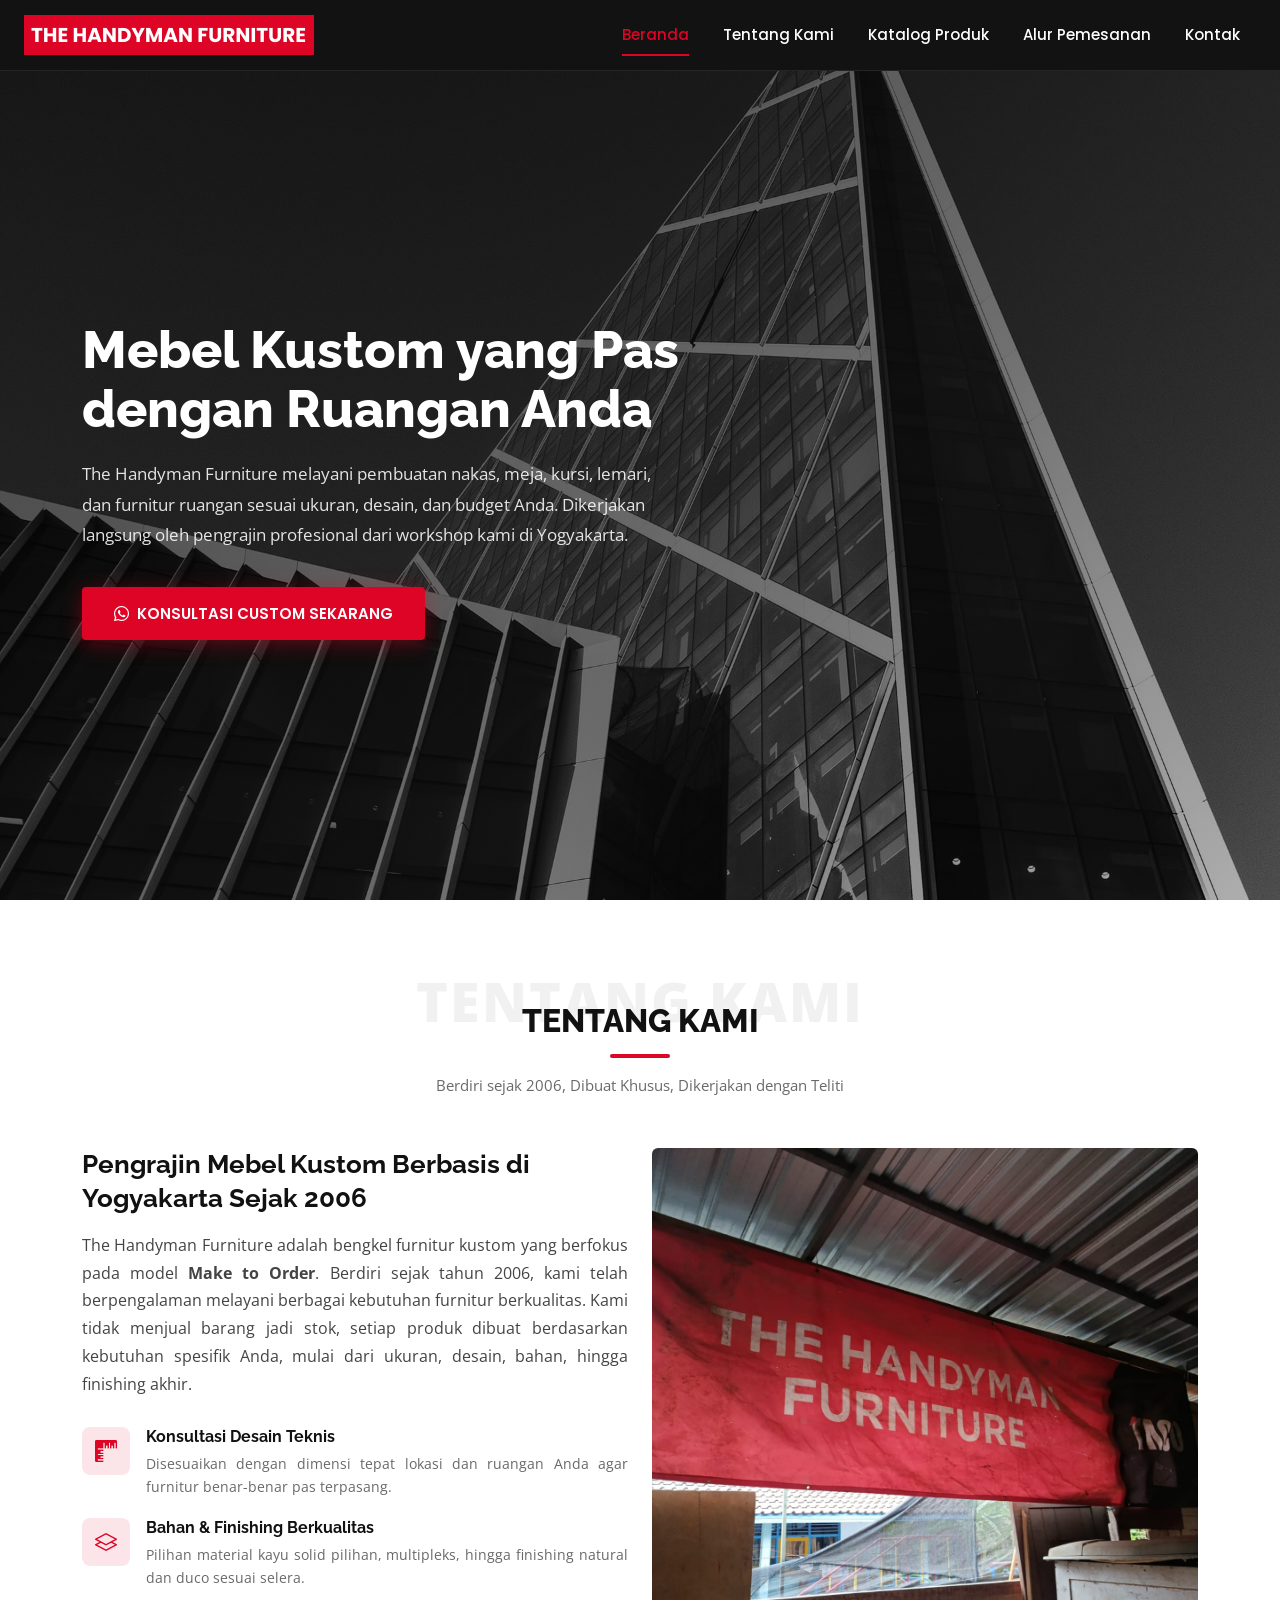
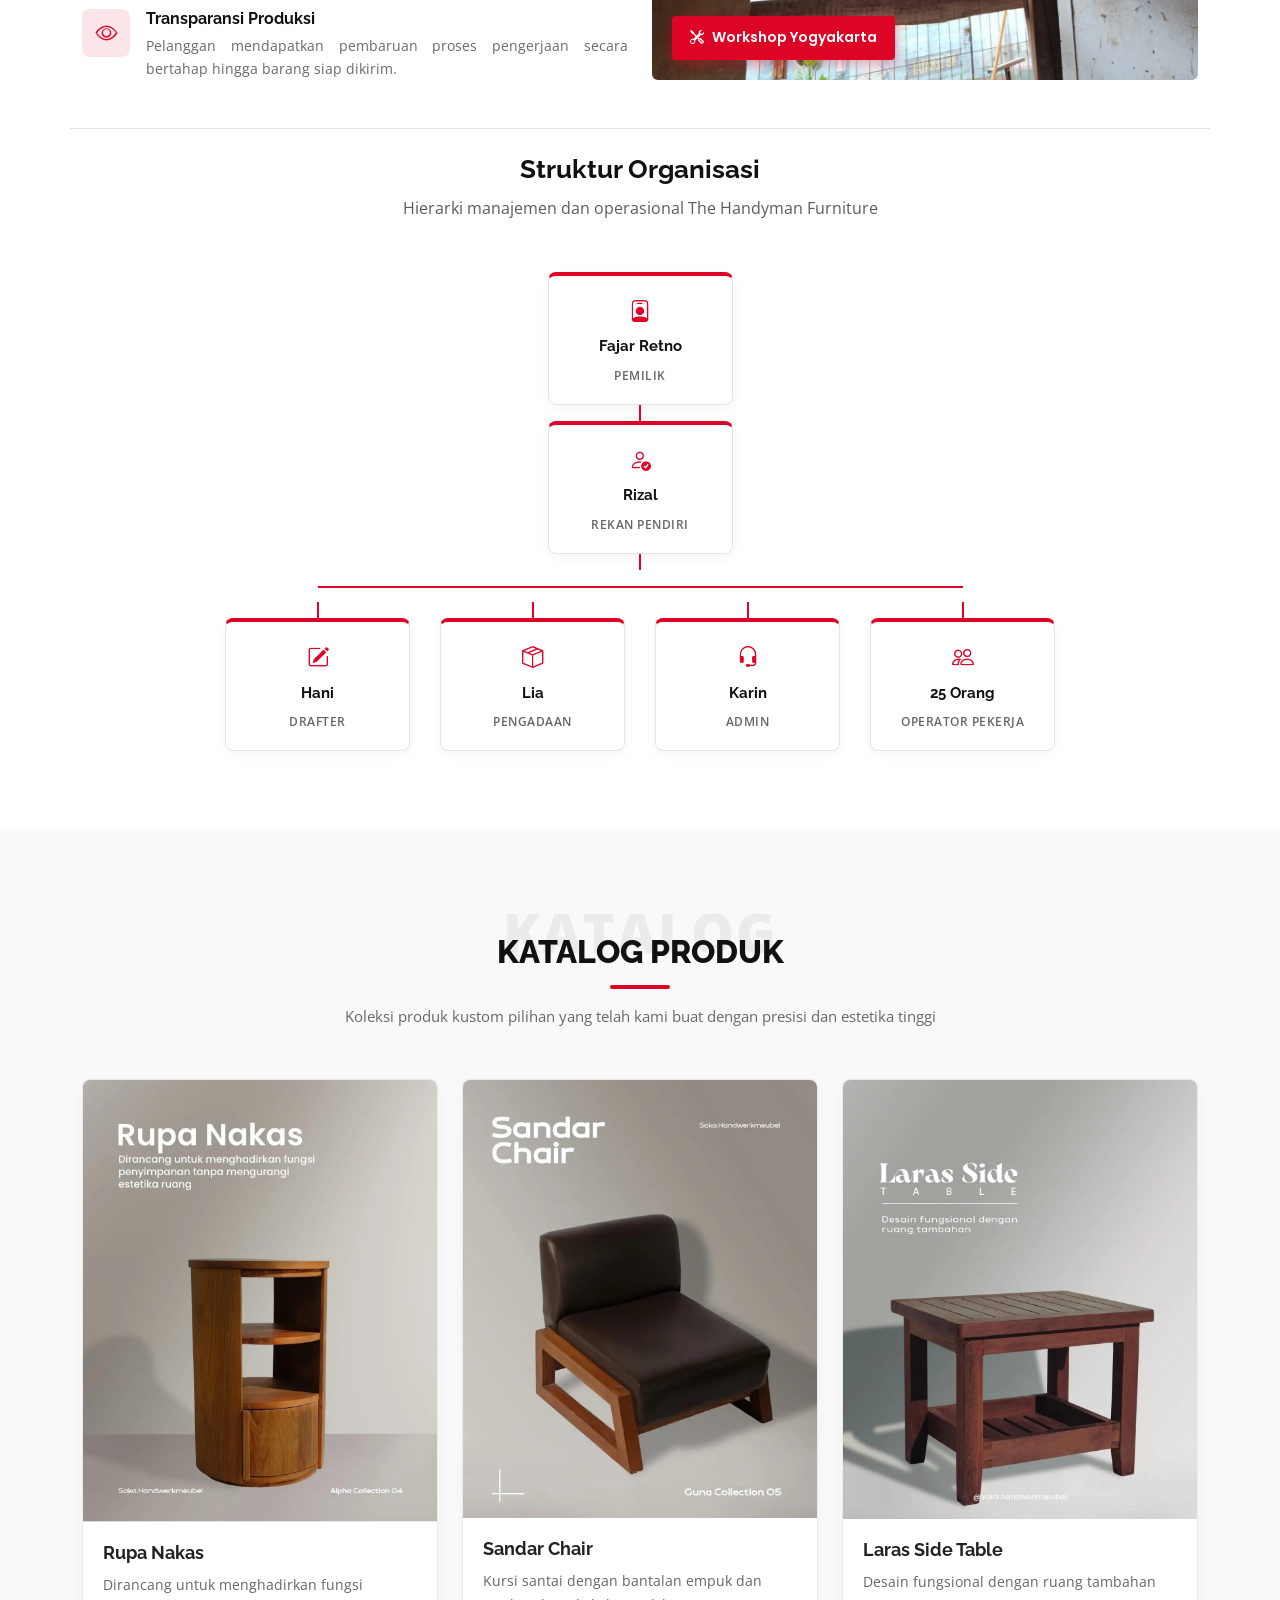
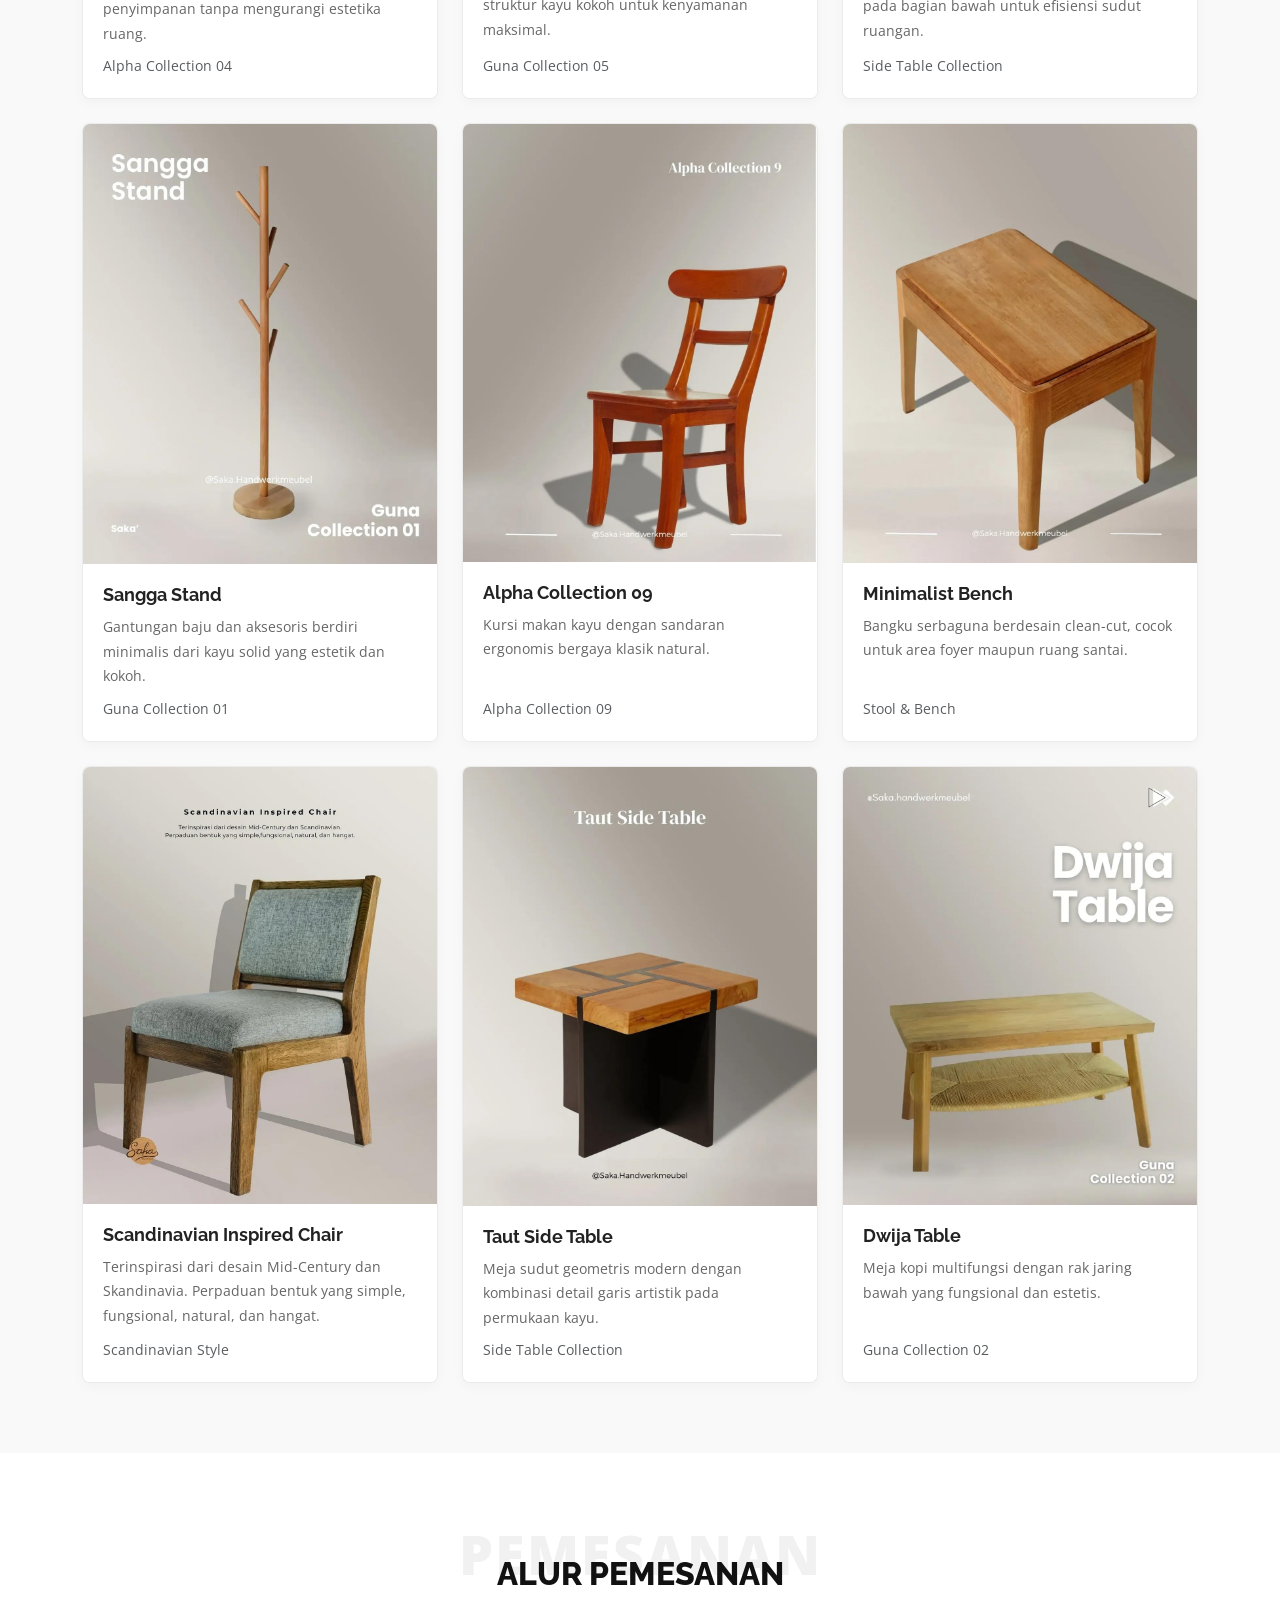
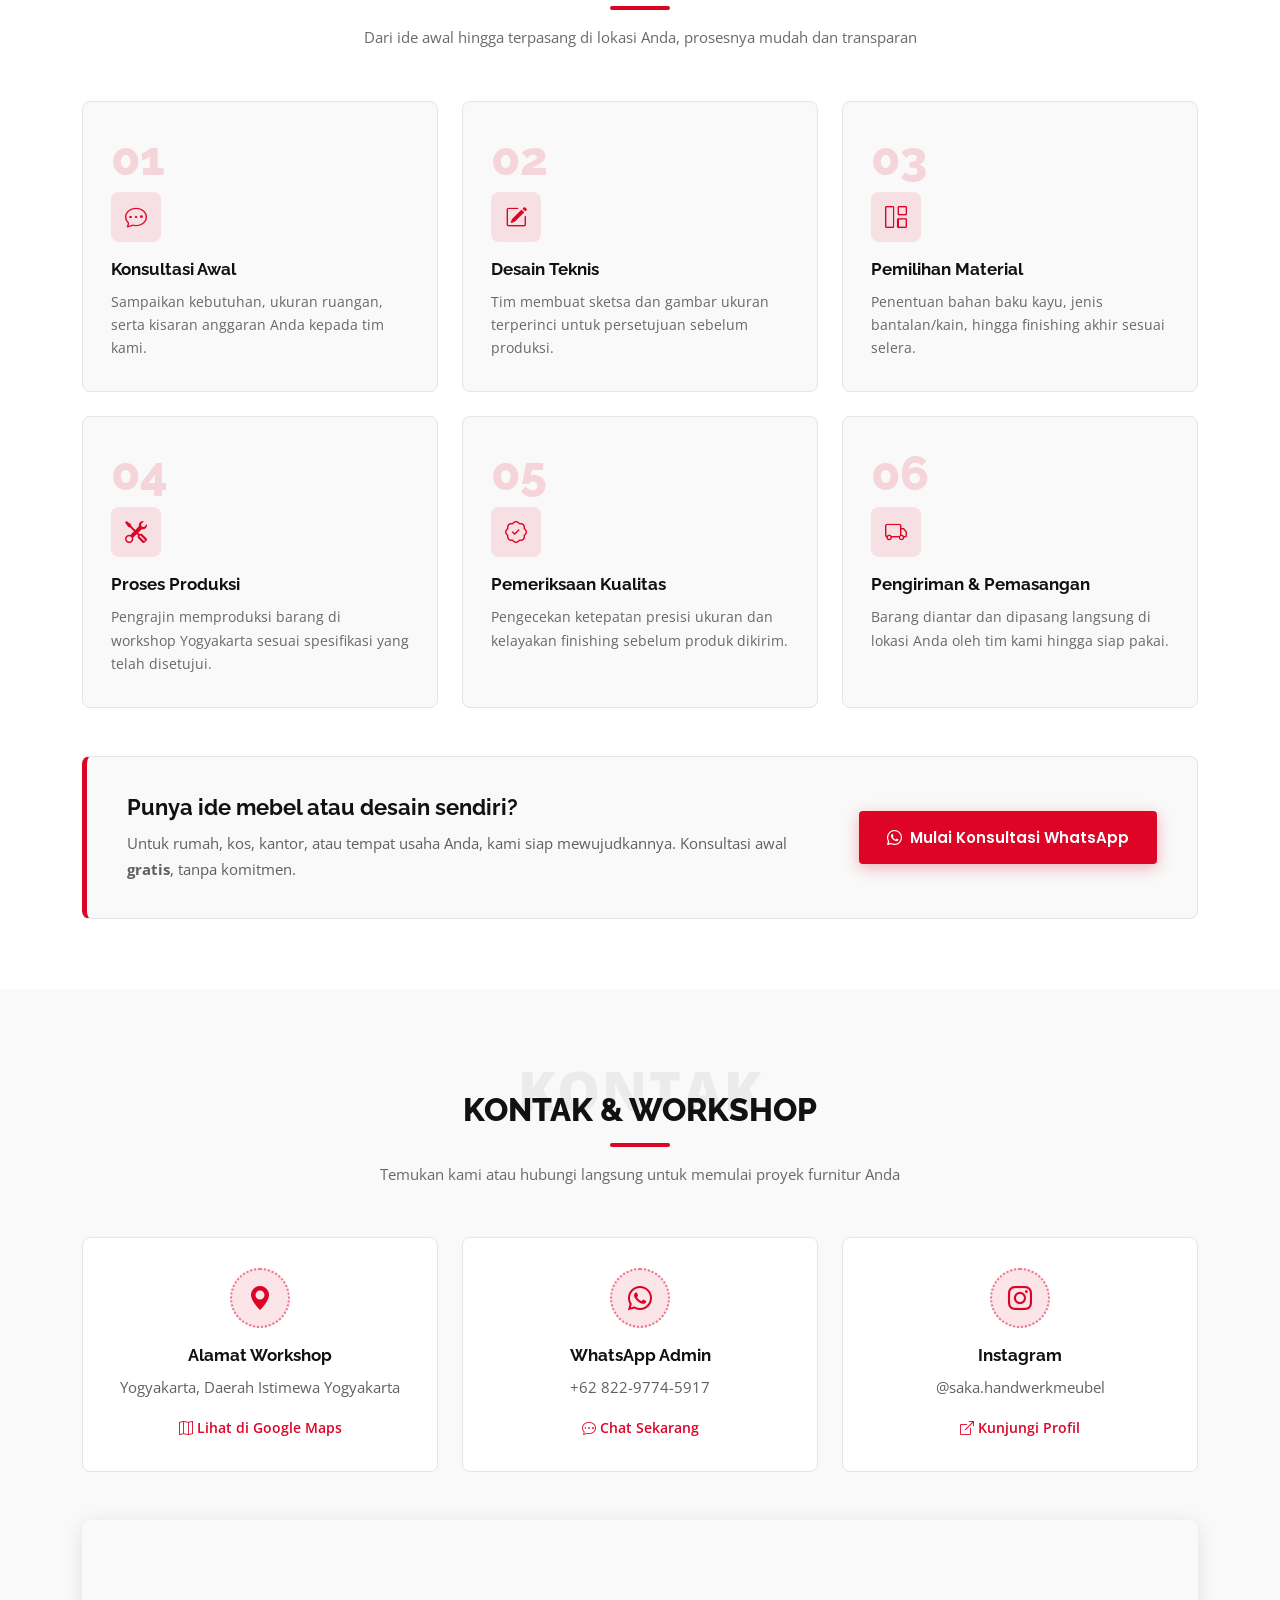
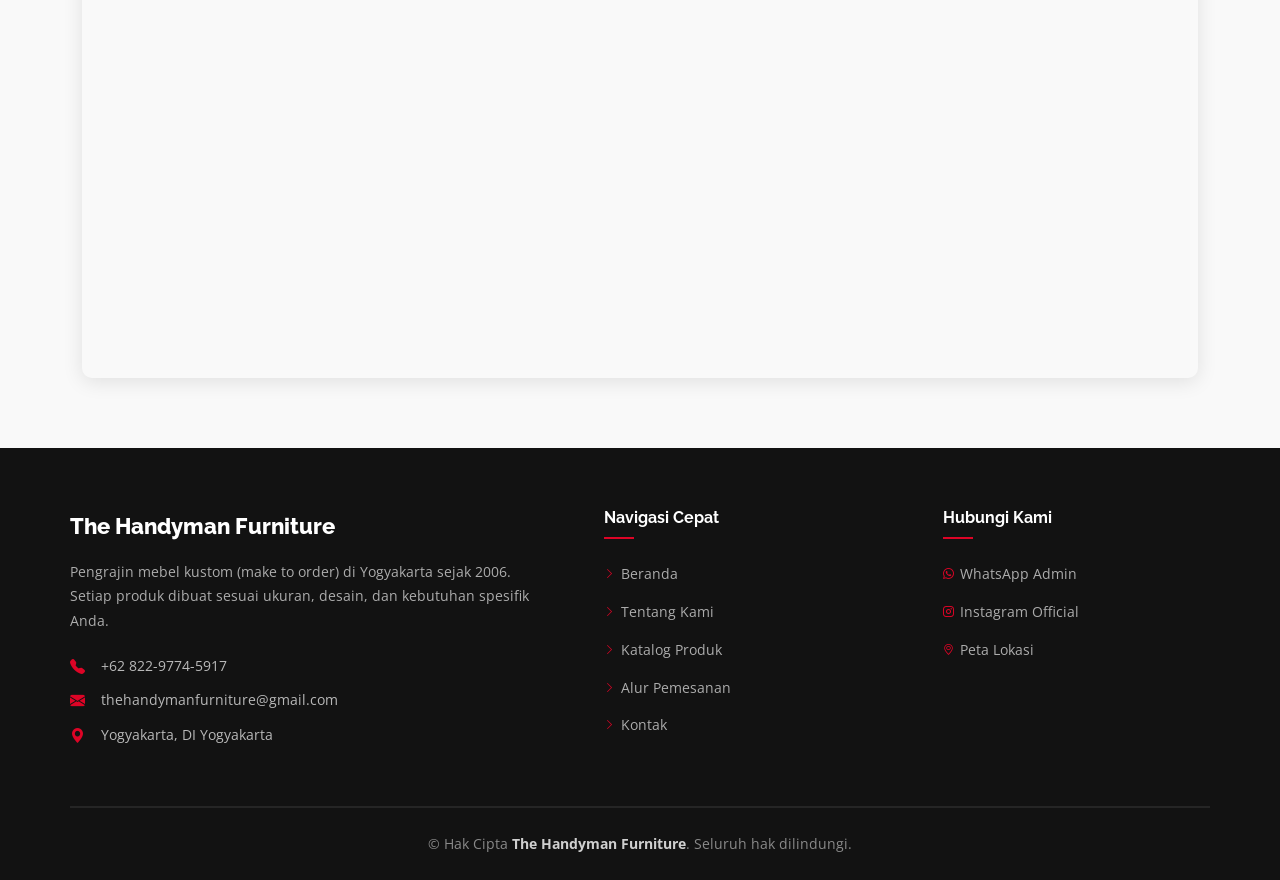
==== commit 1d7a9d4b: "fix text" ====
--- a/index.html
+++ b/index.html
@@ -87,7 +87,8 @@
       </div>
 
       <div class="container">
-        <div class="row gy-4 align-items-center mb-5">
+        <!-- Menggunakan align-items-stretch agar tinggi kolom kiri & kanan sama persis -->
+        <div class="row gy-4 align-items-stretch mb-5">
 
           <div class="col-lg-6 order-1 order-lg-2">
             <div class="about-img-wrapper">
@@ -99,7 +100,7 @@
             </div>
           </div>
 
-          <div class="col-lg-6 order-2 order-lg-1 content">
+          <div class="col-lg-6 order-2 order-lg-1 content d-flex flex-column justify-content-center">
             <h3>Pengrajin Mebel Kustom Berbasis di Yogyakarta Sejak 2006</h3>
             <p class="about-desc">
               The Handyman Furniture adalah bengkel furnitur kustom yang berfokus pada model <strong>Make to Order</strong>. Berdiri sejak tahun 2006, kami telah berpengalaman melayani berbagai kebutuhan furnitur berkualitas. Kami tidak menjual barang jadi stok, setiap produk dibuat berdasarkan kebutuhan spesifik Anda, mulai dari ukuran, desain, bahan, hingga finishing akhir.
@@ -203,6 +204,7 @@
               </div>
 
             </div>
+
           </div>
         </div>
         <!-- /Struktur Organisasi -->
--- a/assets/css/main.css
+++ b/assets/css/main.css
@@ -424,6 +424,7 @@
   font-size: 15.5px;
   margin-bottom: 28px;
   line-height: 1.8;
+  text-align: justify;
 }
 
 .about h3 {
@@ -435,15 +436,16 @@
 
 .about-img-wrapper {
   position: relative;
-  display: inline-block;
+  display: block;
   width: 100%;
+  height: 100%;
 }
 
 .about-img-wrapper img {
   width: 100%;
+  height: 100%;
   border-radius: 8px;
   object-fit: cover;
-  max-height: 460px;
 }
 
 .about-badge {
@@ -506,15 +508,22 @@
   color: color-mix(in srgb, var(--default-color), transparent 20%);
   margin: 0;
   line-height: 1.65;
-}
-
-/* BAGAN STRUKTUR ORGANISASI (ULTIMATE TIGHT & PERFECT) */
+  text-align: justify;
+}
+
+@media (max-width: 991px) {
+  .about-img-wrapper {
+    height: 360px;
+  }
+}
+
+/* BAGAN STRUKTUR ORGANISASI (VERTIKAL RAPAT & MENYATU) */
 .org-chart {
   display: flex;
   flex-direction: column;
   align-items: center;
   position: relative;
-  padding: 20px 0;
+  padding: 10px 0;
   width: 100%;
 }
 
@@ -523,41 +532,29 @@
   justify-content: center;
   position: relative;
   width: 100%;
-  margin-bottom: 15px; /* Jarak antar level atas diperkecil agar lebih naik */
+  margin-bottom: 16px; /* Jarak vertikal antar level diperkecil agar rapat */
 }
 
 .org-level:last-child {
   margin-bottom: 0;
 }
 
-/* 1. Garis vertikal dari Fajar Retno ke Rizal */
-.org-level:first-child:after {
+/* Garis vertikal penghubung antar level atas (diperpendek jadi 16px) */
+.org-level:not(:last-child):after {
   content: '';
   position: absolute;
-  bottom: -15px;
+  bottom: -16px;
   left: 50%;
+  width: 2px;
+  height: 16px;
+  background-color: var(--accent-color);
   transform: translateX(-50%);
-  width: 2px;
-  height: 15px;
-  background-color: var(--accent-color);
-}
-
-/* 2. Garis vertikal dari Rizal turun ke bawah */
-.org-level:nth-child(2):after {
-  content: '';
-  position: absolute;
-  bottom: -15px;
-  left: 50%;
-  transform: translateX(-50%);
-  width: 2px;
-  height: 15px;
-  background-color: var(--accent-color);
-}
-
-/* 3. Level baris bawah (4 card) */
+  z-index: 1;
+}
+
 .org-level.has-branches {
   position: relative;
-  padding-top: 15px; /* Dinaikkan agar card lebih dekat ke garis */
+  padding-top: 16px; /* Ruang rapat untuk garis horizontal utama */
 }
 
 .org-level.has-branches .row {
@@ -568,35 +565,40 @@
   width: 100%;
   max-width: 860px;
   margin: 0 auto;
-  gap: 16px;
-}
-
-/* Garis Horizontal Penghubung Utama */
+}
+
+/* Garis Horizontal Utama */
 .org-level.has-branches .row::before {
   content: '';
   position: absolute;
   top: 0;
-  left: 105px;  /* Pas di tengah atas card Hani */
-  right: 110px; /* Pas di tengah atas card 25 Orang (dipangkas agar tidak kelebihan) */
+  left: 12.5%;
+  right: 12.5%;
   height: 2px;
   background-color: var(--accent-color);
-}
-
-/* 4. Garis Vertikal Kecil di Atas Masing-masing 4 Card */
+  z-index: 1;
+}
+
+/* Garis Vertikal Pendek dari Garis Horizontal ke Masing-Masing Card Bawah (Diperpendek jadi 16px) */
 .org-level.has-branches .col-auto {
   position: relative;
-  padding: 0;
-}
-
-.org-level.has-branches .col-auto:before {
+  padding-top: 16px;
+  flex: 0 0 25%;
+  max-width: 25%;
+  display: flex;
+  justify-content: center;
+}
+
+.org-level.has-branches .col-auto::before {
   content: '';
   position: absolute;
-  top: -15px;
+  top: 0;
   left: 50%;
+  width: 2px;
+  height: 16px;
+  background-color: var(--accent-color);
   transform: translateX(-50%);
-  width: 2px;
-  height: 15px; /* Disesuaikan pendek agar tersambung pas */
-  background-color: var(--accent-color);
+  z-index: 2;
 }
 
 .org-card {
@@ -639,9 +641,14 @@
 }
 
 @media (max-width: 992px) {
+  .org-level:not(:last-child):after,
   .org-level.has-branches .row::before,
-  .org-level.has-branches .col-auto:before {
+  .org-level.has-branches .col-auto::before {
     display: none;
+  }
+  .org-level.has-branches .col-auto {
+    flex: 0 0 100%;
+    max-width: 100%;
   }
 }
 
